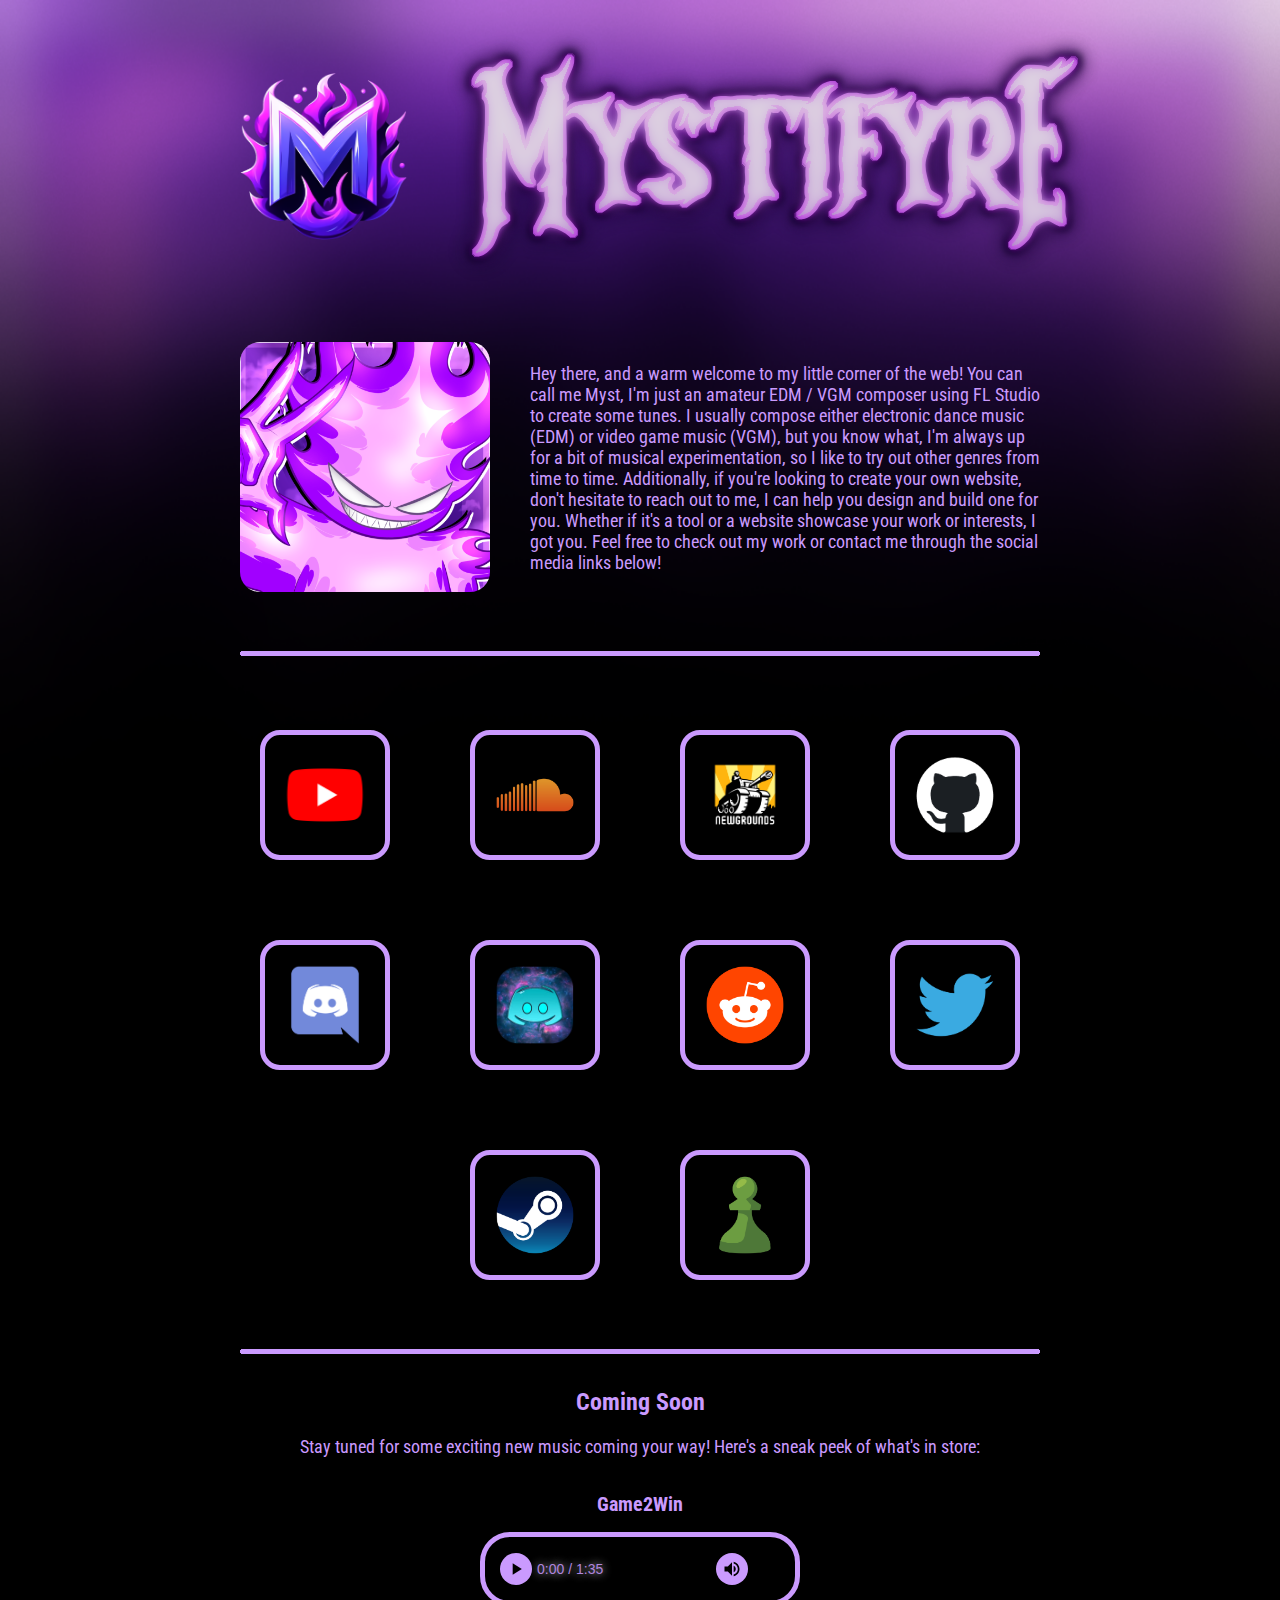
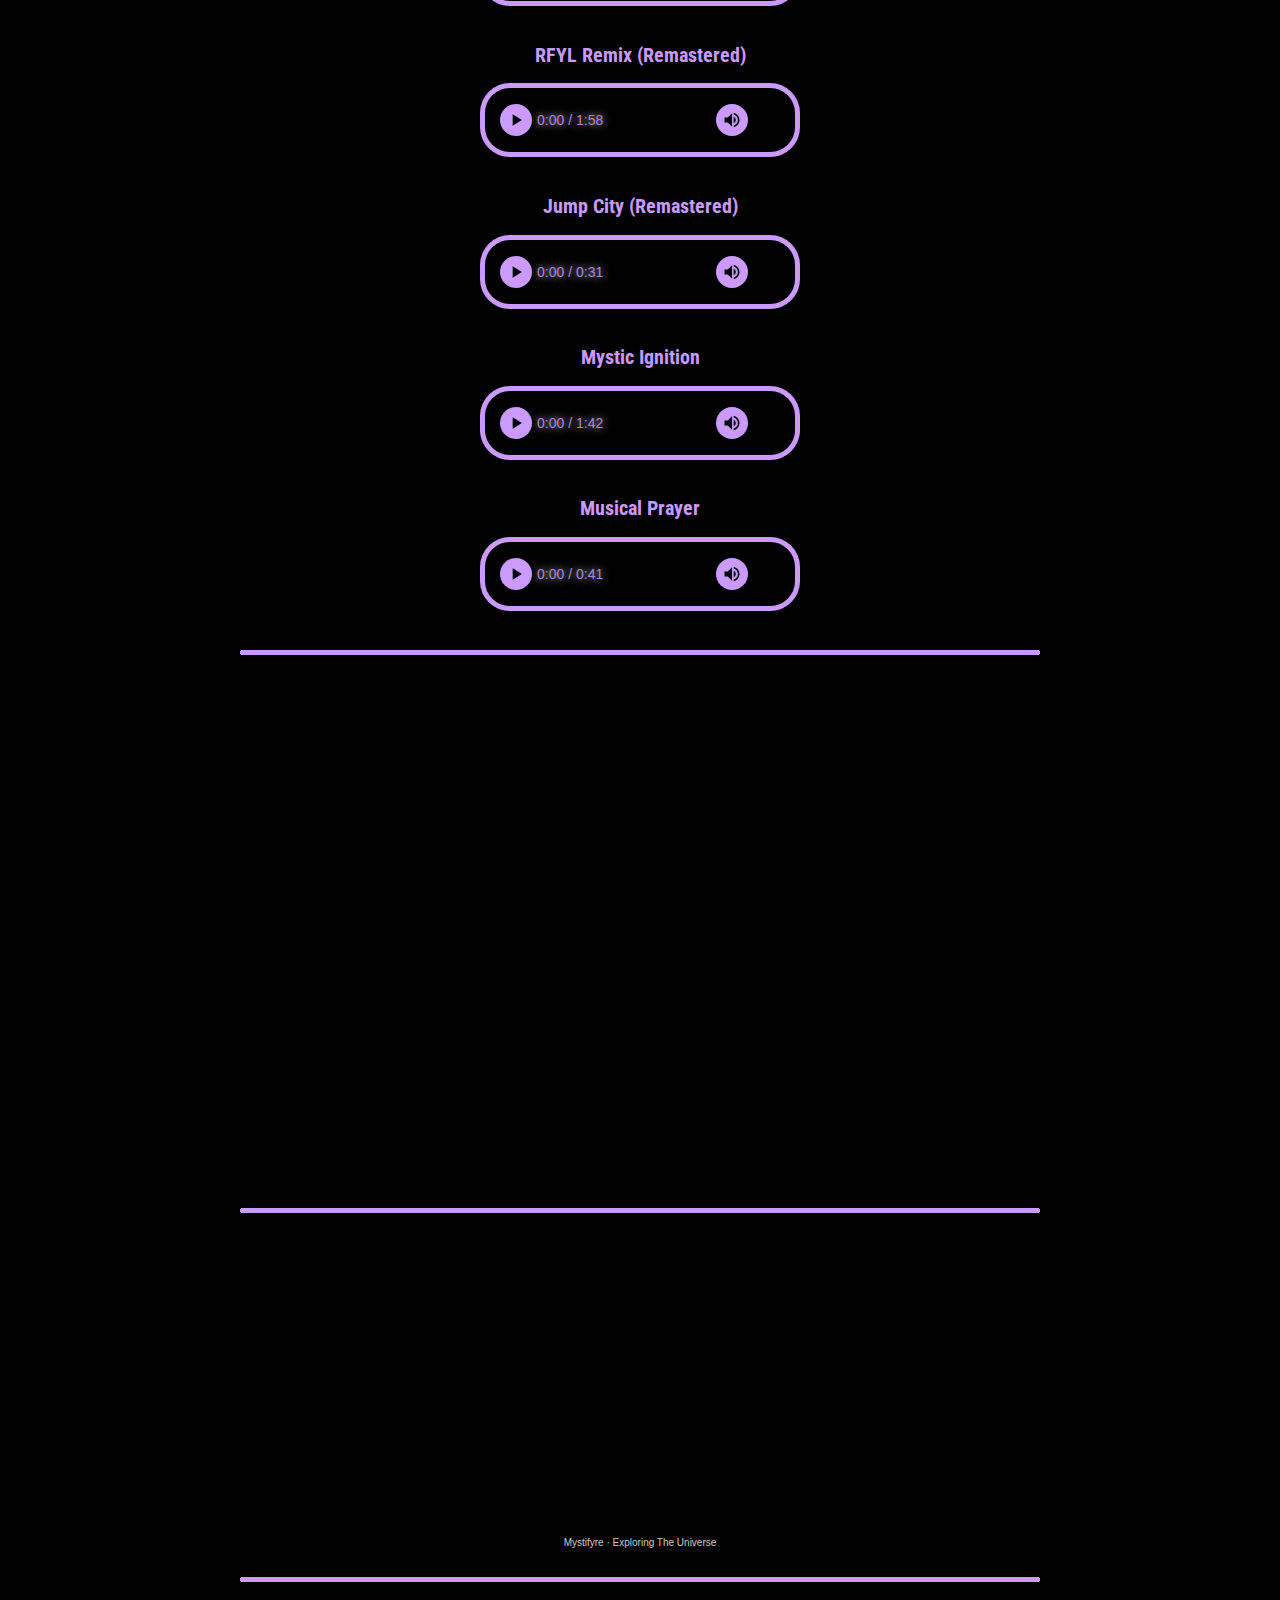
==== index.html @ 325c4f8b "Game2Win" ====
<!DOCTYPE html>
<html>

<head>
  <title>Mystifyre</title>
  <link rel="shortcut icon" type="image/x-icon" href="mystifyre/logo.ico">
  <meta property="og:title" content="Mystifyre's Website">
  <meta property="og:description" content="A personal web page for a musician named Mystifyre, featuring information about their music and links to various social media platforms.">
  <meta property="og:image" content="https://i.ibb.co/17Txqhy/7.png">
  <meta property="og:url" content="https://mystifyremusic.github.io/website/">
  <meta property="og:type" content="website">
  <style>
    @import url('https://fonts.googleapis.com/css?family=Roboto+Condensed');

    body {
      margin: 0;
      background-color: #000;
      display: flex;
      justify-content: center;
      align-items: center;
      flex-direction: column;
    }

    .background {
      position: absolute;
      top: 0;
      left: 0;
      width: 100%;
      height: 100%;
      z-index: -1;
    }

    .background img {
      position: relative;
      display: inline-block;
      overflow: hidden;
      width: 100vw;
      height: 100vh;
    }

    .container {
      width: 800px;
      display: flex;
      flex-direction: row;
      align-items: center;
      justify-content: left;
      text-align: left;
      padding: 20px;
      color: #ca9afe;
      margin-top: 10px;
      margin-bottom: 10px;
    }

    .separator {
      width: 800px;
      align-items: center;
      margin-top: 20px;
      margin-bottom: 20px;
    }

    .logo {
      width: 167px;
      height: 167px;
    }

    .pfp {
      width: 250px;
      height: 250px;
      border-radius: 20px;
    }

    .header {
      font-size: 24px;
      margin-top: 10px;
    }

    .text {
      margin-top: 20px;
      font-size: 18px;
      font-family: 'Roboto Condensed', sans-serif;
      color: #ca9afe;
    }

    .container>img {
      margin-right: 40px;
    }

    .buttons-container {
      width: 900px;
      display: flex;
      justify-content: center;
      align-items: center;
      flex-wrap: wrap;
      margin-top: 10px;
    }

    .button {
      display: block;
      margin: 40px;
      width: 120px;
      height: 120px;
      color: #ca9afe;
      border: 5px solid;
      border-radius: 20px;
      background-color: rgba(0, 0, 0, 100);
      transition: all 0.2s ease-in-out;
      box-shadow: 0px 0px 5px 0px rgba(0, 0, 0, 0.75);
    }

    .button:hover {
      transform: scale(1.1);
      box-shadow: 0px 0px 5px 0px rgba(0, 0, 0, 0.75);
      background-color: rgba(0, 0, 0, 0.75);
      filter: drop-shadow(0px 0px 5px #ca9afe);
    }

    .button img {
      display: block;
      margin: 0 auto;
      margin-top: 12px;
      max-width: 80%;
      max-height: 80%;
    }

    .coming-soon {
        background-color: transparent;
        padding: 0px;
        margin: -5px 0;
    }

    .header {
        color: #ca9afe;
        font-size: 24px;
        text-align: center;
        font-family: 'Roboto Condensed', sans-serif;
    }

    .track-name {
        color: #ca9afe;
        font-size: 20px;
        text-align: center;
        font-family: 'Roboto Condensed', sans-serif;
    }

    .coming-soon p {
        text-align: center;
    }

    audio {
        display: block;
        margin: 10px auto;
        background-color: #000; /* Set the background color of the audio element to black */
        border: 5px solid #ca9afe; /* Set the outline color to #ca9afe */
        border-radius: 30px;
        padding: 5px;
    }

    audio::-webkit-media-controls-enclosure {
      border-radius: 5px;
      background-color: #000;
    }

    audio::-webkit-media-controls-play-button, audio::-webkit-media-controls-mute-button {
        background-color: #ca9afe;
        color: #fff;
        border-radius: 50%;
        padding: 5px;
    }

    audio::-webkit-media-controls-current-time-display, audio::-webkit-media-controls-time-remaining-display, audio::-webkit-media-controls-timeline {
      color:#ca9afe;
    }

    .track {
      padding: 5px;
    }

    audio::-webkit-media-controls-timeline {
      color: #ca9afe;
    }

  </style>
</head>

<body>
  <div class="container">
    <img src="mystifyre/logo.png" alt="Logo" class="logo">
    <img src="mystifyre/text.png" alt="Text">
  </div>

  <div class="container">
    <img src="mystifyre/pfp.png" alt="Profile Picture" class="pfp">
    <p class="text">Hey there, and a warm welcome to my little corner of the web! You can call me Myst, I'm just an
      amateur EDM / VGM composer using FL Studio to create some tunes. I usually compose either electronic dance music
      (EDM) or video game music (VGM), but you know what, I'm always up for a bit of musical experimentation, so I like
      to try out other genres from time to time. Additionally, if you're looking to create your own website, don't hesitate 
      to reach out to me, I can help you design and build one for you. Whether if it's a tool or a website showcase your work 
      or interests, I got you. Feel free to check out my work or contact me through the social media links below!</p>
  </div>

  <div class="separator" alt="separator">
    <img src="mystifyre/separator.png">
  </div>

  <div class="buttons-container">
    <a href="https://www.youtube.com/@Mystifyre" class="button button-youtube" target="_blank"
      title="Visit my YouTube channel!">
      <img src="logos/youtube.png" alt="YouTube logo">
    </a>
    <a href="https://soundcloud.com/mystifyre" class="button button-soundcloud" target="_blank"
      title="My SoundCloud where I post all of my good tracks.">
      <img src="logos/soundcloud.png" alt="Soundcloud logo">
    </a>
    <a href="https://mystifyre.newgrounds.com" class="button button-newgrounds" target="_blank"
      title="Visit my Newgrounds profile!">
      <img src="logos/newgrounds.png" alt="Newgrounds logo">
    </a>
    <a href="https://github.com/MystifyreMusic" class="button button-github" target="_blank"
      title="Where I program all of my websites and games.">
      <img src="logos/github.png" alt="GitHub logo">
    </a>
    <a href="https://discordapp.com/users/429750104262705160/" class="button button-discord" target="_blank"
      title="Add me on Discord. (Best way to contact me.)">
      <img src="logos/discord.png" alt="Discord logo">
    </a>
    <a href="https://discord.gg/KrwxnbUqGj" class="button button-discordserver" target="_blank"
      title="Join my Discord Server!">
      <img src="logos/CosmicLounge.png" alt="Discord Server logo">
    </a>
    <a href="https://www.reddit.com/user/MystifyreMusic" class="button button-twitter" target="_blank"
      title="My Reddit profile.">
      <img src="logos/reddit.png" alt="Reddit logo">
    </a>
    <a href="https://twitter.com/MystifyreMusic" class="button button-twitter" target="_blank"
      title="My Twitter where I rarely post things.">
      <img src="logos/twitter.png" alt="Twitter logo">
    </a>
    <a href="https://steamcommunity.com/id/MystifyreMusic/" class="button button-steam" target="_blank"
      title="Add me on Steam if I know you.">
      <img src="logos/steam.png" alt="Steam logo">
    </a>
    <a href="https://www.chess.com/member/mystifyre" class="button button-chess" target="_blank"
      title="My Chess.com account so you can see how shitty I am lol.">
      <img src="logos/chess.png" alt="Chess.com logo">
    </a>
  </div>

  <div class="separator" alt="separator">
    <img src="mystifyre/separator.png">
  </div>

  <div>
    <h2 class="header">Coming Soon</h2>
    <p class="text">Stay tuned for some exciting new music coming your way! Here's a sneak peek of what's in store:</p>
  </div>

  <div class="coming-soon">
    <div class="track">
      <h2 class="track-name">Game2Win</h2>
      <audio controls>
          <source src="audio/Game2Win.ogg" type="audio/ogg">
          Your browser does not support the audio element.
      </audio>
  </div>
    <div class="track">
        <h2 class="track-name">RFYL Remix (Remastered)</h2>
        <audio controls>
            <source src="audio/RFYL Remix Remastered.ogg" type="audio/ogg">
            Your browser does not support the audio element.
        </audio>
    </div>
    <div class="track">
        <h2 class="track-name">Jump City (Remastered)</h2>
        <audio controls>
            <source src="audio/Jump City Remastered.ogg" type="audio/ogg">
            Your browser does not support the audio element.
        </audio>
    </div>
    <div class="track">
        <h2 class="track-name">Mystic Ignition</h2>
        <audio controls>
            <source src="audio/Mystic Ignition.ogg" type="audio/ogg">
            Your browser does not support the audio element.
        </audio>
    </div>
    <div class="track">
        <h2 class="track-name">Musical Prayer</h2>
        <audio controls>
            <source src="audio/Musical Prayer.ogg" type="audio/ogg">
            Your browser does not support the audio element.
        </audio>
    </div>
  </div>

  <div class="separator" alt="separator">
    <img src="mystifyre/separator.png">
  </div>

  <iframe width="800" height="500" src="https://www.youtube.com/embed/gFiT-gZGwRg" frameborder="0"
      allowfullscreen></iframe>

  <div class="separator" alt="separator">
    <img src="mystifyre/separator.png">
  </div>

  <iframe width="800" height="300" scrolling="no" frameborder="no" allow="autoplay"
    src="https://w.soundcloud.com/player/?url=https%3A//api.soundcloud.com/tracks/1527731584&color=%23ff5500&auto_play=false&hide_related=false&show_comments=true&show_user=true&show_reposts=false&show_teaser=true&visual=true"></iframe>
  <div
    style="font-size: 10px; color: #cccccc;line-break: anywhere;word-break: normal;overflow: hidden;white-space: nowrap;text-overflow: ellipsis; font-family: Interstate,Lucida Grande,Lucida Sans Unicode,Lucida Sans,Garuda,Verdana,Tahoma,sans-serif;font-weight: 100;">
    <a href="https://soundcloud.com/mystifyre" title="Mystifyre" target="_blank"
      style="color: #cccccc; text-decoration: none;">Mystifyre</a> · <a
      href="https://soundcloud.com/mystifyre/exploring-the-universe" title="Exploring The Universe" target="_blank"
      style="color: #cccccc; text-decoration: none;">Exploring The Universe</a>
  </div>

  <div class="separator" alt="separator">
    <img src="mystifyre/separator.png">
  </div>

  <div class="background">
    <img src="mystifyre/background.png" alt="Background">
  </div>
</body>

</html>
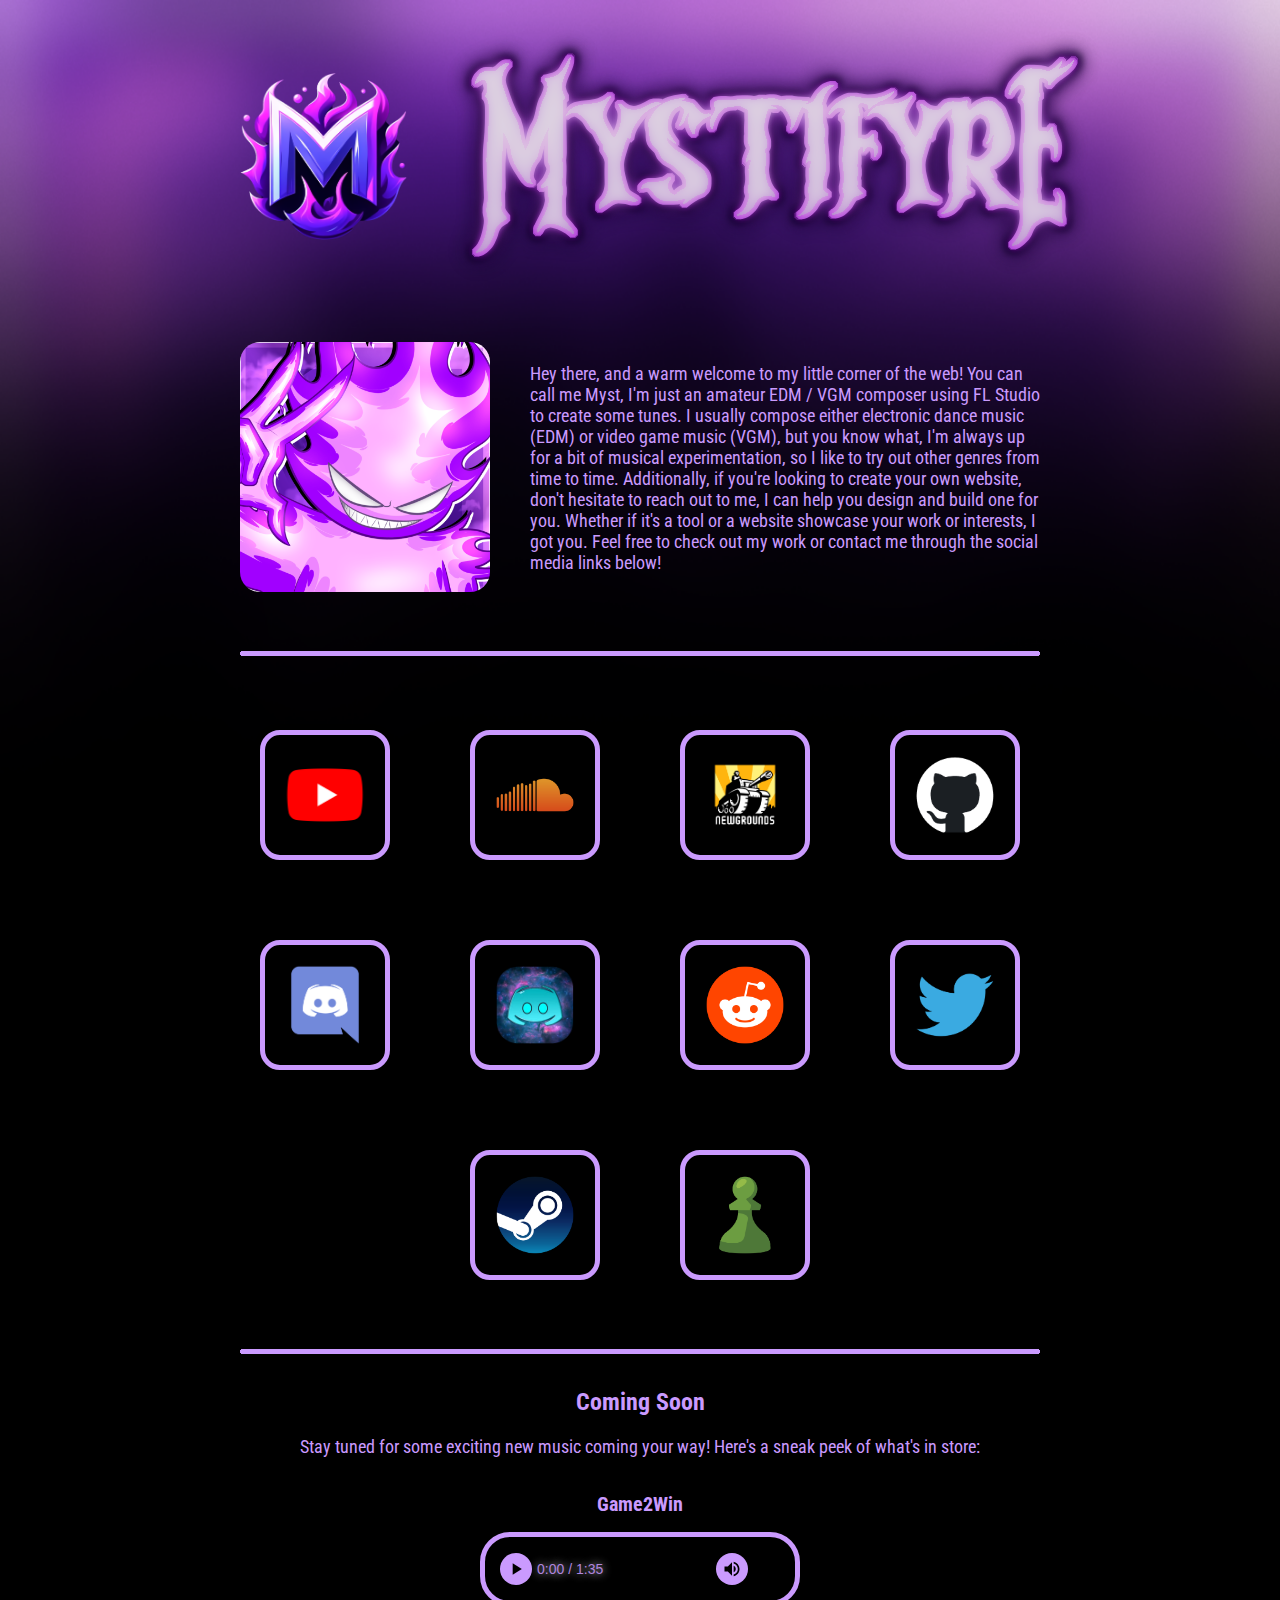
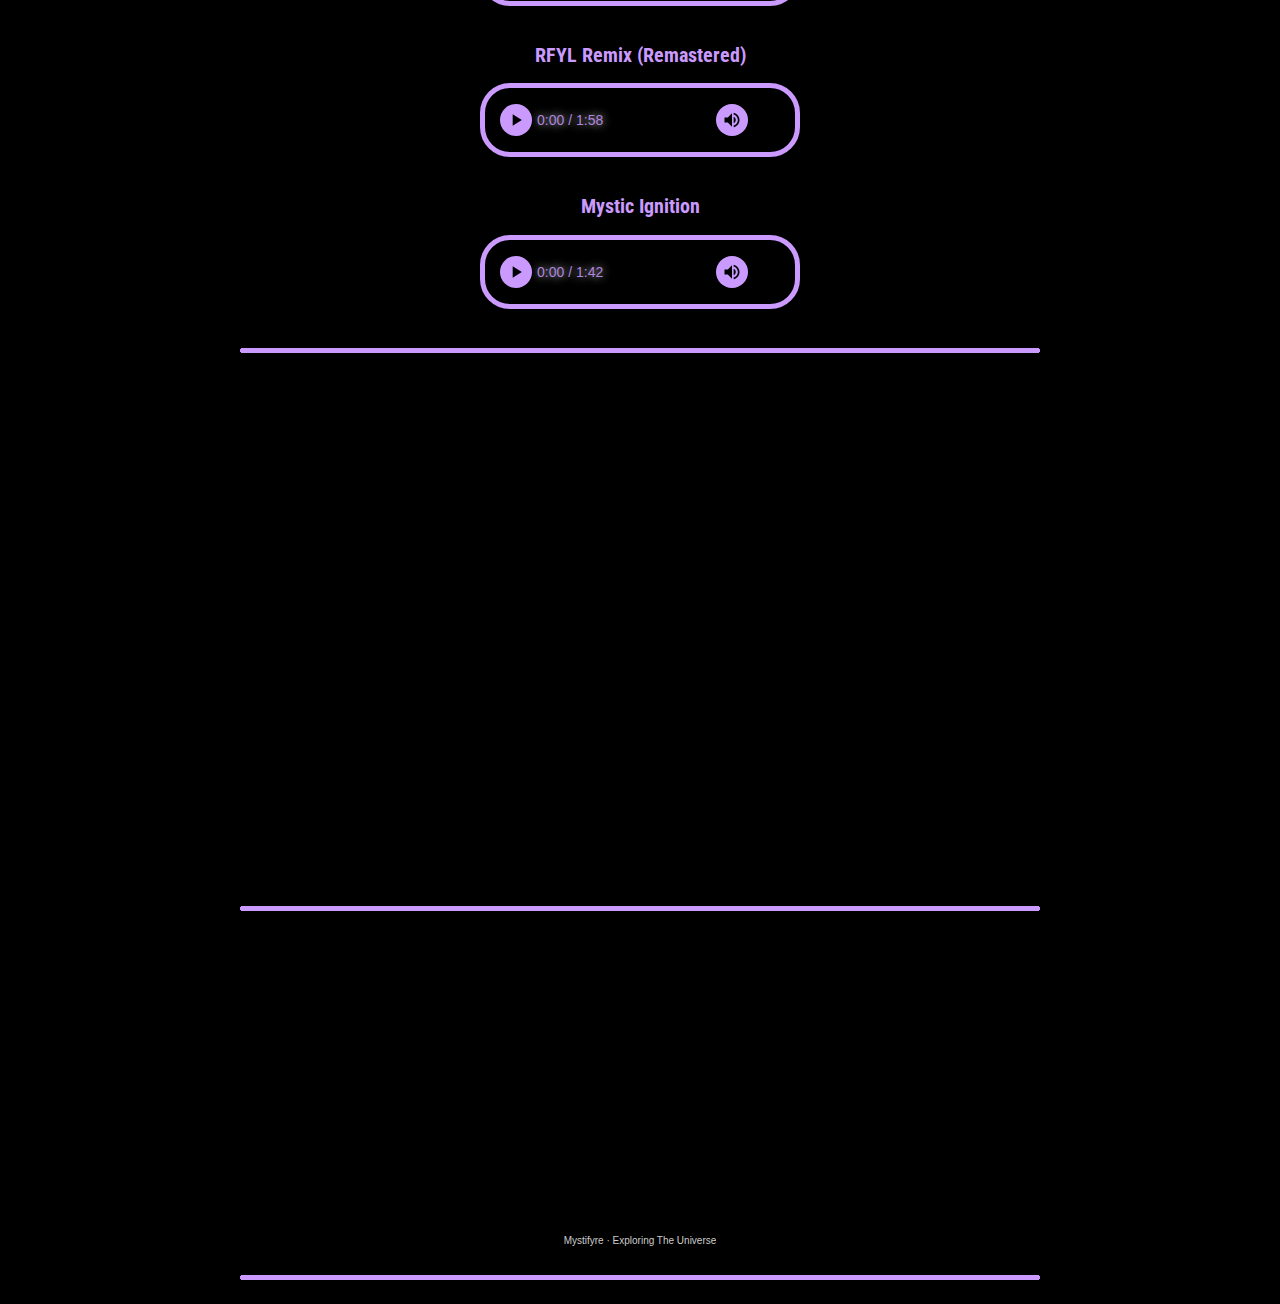
==== commit 3f4f6467: "Update index.html" ====
--- a/index.html
+++ b/index.html
@@ -1,325 +1,358 @@
 <!DOCTYPE html>
 <html>
-
-<head>
-  <title>Mystifyre</title>
-  <link rel="shortcut icon" type="image/x-icon" href="mystifyre/logo.ico">
-  <meta property="og:title" content="Mystifyre's Website">
-  <meta property="og:description" content="A personal web page for a musician named Mystifyre, featuring information about their music and links to various social media platforms.">
-  <meta property="og:image" content="https://i.ibb.co/17Txqhy/7.png">
-  <meta property="og:url" content="https://mystifyremusic.github.io/website/">
-  <meta property="og:type" content="website">
-  <style>
-    @import url('https://fonts.googleapis.com/css?family=Roboto+Condensed');
-
-    body {
-      margin: 0;
-      background-color: #000;
-      display: flex;
-      justify-content: center;
-      align-items: center;
-      flex-direction: column;
-    }
-
-    .background {
-      position: absolute;
-      top: 0;
-      left: 0;
-      width: 100%;
-      height: 100%;
-      z-index: -1;
-    }
-
-    .background img {
-      position: relative;
-      display: inline-block;
-      overflow: hidden;
-      width: 100vw;
-      height: 100vh;
-    }
-
-    .container {
-      width: 800px;
-      display: flex;
-      flex-direction: row;
-      align-items: center;
-      justify-content: left;
-      text-align: left;
-      padding: 20px;
-      color: #ca9afe;
-      margin-top: 10px;
-      margin-bottom: 10px;
-    }
-
-    .separator {
-      width: 800px;
-      align-items: center;
-      margin-top: 20px;
-      margin-bottom: 20px;
-    }
-
-    .logo {
-      width: 167px;
-      height: 167px;
-    }
-
-    .pfp {
-      width: 250px;
-      height: 250px;
-      border-radius: 20px;
-    }
-
-    .header {
-      font-size: 24px;
-      margin-top: 10px;
-    }
-
-    .text {
-      margin-top: 20px;
-      font-size: 18px;
-      font-family: 'Roboto Condensed', sans-serif;
-      color: #ca9afe;
-    }
-
-    .container>img {
-      margin-right: 40px;
-    }
-
-    .buttons-container {
-      width: 900px;
-      display: flex;
-      justify-content: center;
-      align-items: center;
-      flex-wrap: wrap;
-      margin-top: 10px;
-    }
-
-    .button {
-      display: block;
-      margin: 40px;
-      width: 120px;
-      height: 120px;
-      color: #ca9afe;
-      border: 5px solid;
-      border-radius: 20px;
-      background-color: rgba(0, 0, 0, 100);
-      transition: all 0.2s ease-in-out;
-      box-shadow: 0px 0px 5px 0px rgba(0, 0, 0, 0.75);
-    }
-
-    .button:hover {
-      transform: scale(1.1);
-      box-shadow: 0px 0px 5px 0px rgba(0, 0, 0, 0.75);
-      background-color: rgba(0, 0, 0, 0.75);
-      filter: drop-shadow(0px 0px 5px #ca9afe);
-    }
-
-    .button img {
-      display: block;
-      margin: 0 auto;
-      margin-top: 12px;
-      max-width: 80%;
-      max-height: 80%;
-    }
-
-    .coming-soon {
+  <head>
+    <title>Mystifyre</title>
+    <link href="mystifyre/logo.ico" rel="shortcut icon" type="image/x-icon"/>
+    <meta content="Mystifyre's Website" property="og:title"/>
+    <meta content="A personal web page for a musician named Mystifyre, featuring information about their music and links to various social media platforms." property="og:description"/>
+    <meta content="https://i.ibb.co/17Txqhy/7.png" property="og:image"/>
+    <meta content="https://mystifyremusic.github.io/website/" property="og:url"/>
+    <meta content="website" property="og:type"/>
+    <style>
+      @import url("https://fonts.googleapis.com/css?family=Roboto+Condensed");
+
+      body {
+        margin: 0;
+        background-color: #000;
+        display: flex;
+        justify-content: center;
+        align-items: center;
+        flex-direction: column;
+      }
+
+      .background {
+        position: absolute;
+        top: 0;
+        left: 0;
+        width: 100%;
+        height: 100%;
+        z-index: -1;
+      }
+
+      .background img {
+        position: relative;
+        display: inline-block;
+        overflow: hidden;
+        width: 100vw;
+        height: 100vh;
+      }
+
+      .container {
+        width: 800px;
+        display: flex;
+        flex-direction: row;
+        align-items: center;
+        justify-content: left;
+        text-align: left;
+        padding: 20px;
+        color: #ca9afe;
+        margin-top: 10px;
+        margin-bottom: 10px;
+      }
+
+      .separator {
+        width: 800px;
+        align-items: center;
+        margin-top: 20px;
+        margin-bottom: 20px;
+      }
+
+      .logo {
+        width: 167px;
+        height: 167px;
+      }
+
+      .pfp {
+        width: 250px;
+        height: 250px;
+        border-radius: 20px;
+      }
+
+      .header {
+        font-size: 24px;
+        margin-top: 10px;
+      }
+
+      .text {
+        margin-top: 20px;
+        font-size: 18px;
+        font-family: "Roboto Condensed", sans-serif;
+        color: #ca9afe;
+      }
+
+      .container > img {
+        margin-right: 40px;
+      }
+
+      .buttons-container {
+        width: 900px;
+        display: flex;
+        justify-content: center;
+        align-items: center;
+        flex-wrap: wrap;
+        margin-top: 10px;
+      }
+
+      .button {
+        display: block;
+        margin: 40px;
+        width: 120px;
+        height: 120px;
+        color: #ca9afe;
+        border: 5px solid;
+        border-radius: 20px;
+        background-color: rgba(0, 0, 0, 100);
+        transition: all 0.2s ease-in-out;
+        box-shadow: 0px 0px 5px 0px rgba(0, 0, 0, 0.75);
+      }
+
+      .button:hover {
+        transform: scale(1.1);
+        box-shadow: 0px 0px 5px 0px rgba(0, 0, 0, 0.75);
+        background-color: rgba(0, 0, 0, 0.75);
+        filter: drop-shadow(0px 0px 5px #ca9afe);
+      }
+
+      .button img {
+        display: block;
+        margin: 0 auto;
+        margin-top: 12px;
+        max-width: 80%;
+        max-height: 80%;
+      }
+
+      .coming-soon {
         background-color: transparent;
         padding: 0px;
         margin: -5px 0;
-    }
-
-    .header {
+      }
+
+      .header {
         color: #ca9afe;
         font-size: 24px;
         text-align: center;
-        font-family: 'Roboto Condensed', sans-serif;
-    }
-
-    .track-name {
+        font-family: "Roboto Condensed", sans-serif;
+      }
+
+      .track-name {
         color: #ca9afe;
         font-size: 20px;
         text-align: center;
-        font-family: 'Roboto Condensed', sans-serif;
-    }
-
-    .coming-soon p {
+        font-family: "Roboto Condensed", sans-serif;
+      }
+
+      .coming-soon p {
         text-align: center;
-    }
-
-    audio {
+      }
+
+      audio {
         display: block;
         margin: 10px auto;
-        background-color: #000; /* Set the background color of the audio element to black */
-        border: 5px solid #ca9afe; /* Set the outline color to #ca9afe */
+        background-color: #000;
+        border: 5px solid #ca9afe;
         border-radius: 30px;
         padding: 5px;
-    }
-
-    audio::-webkit-media-controls-enclosure {
-      border-radius: 5px;
-      background-color: #000;
-    }
-
-    audio::-webkit-media-controls-play-button, audio::-webkit-media-controls-mute-button {
+      }
+
+      audio::-webkit-media-controls-enclosure {
+        border-radius: 5px;
+        background-color: #000;
+      }
+
+      audio::-webkit-media-controls-play-button,
+      audio::-webkit-media-controls-mute-button {
         background-color: #ca9afe;
         color: #fff;
         border-radius: 50%;
         padding: 5px;
-    }
-
-    audio::-webkit-media-controls-current-time-display, audio::-webkit-media-controls-time-remaining-display, audio::-webkit-media-controls-timeline {
-      color:#ca9afe;
-    }
-
-    .track {
-      padding: 5px;
-    }
-
-    audio::-webkit-media-controls-timeline {
-      color: #ca9afe;
-    }
-
-  </style>
-</head>
-
-<body>
-  <div class="container">
-    <img src="mystifyre/logo.png" alt="Logo" class="logo">
-    <img src="mystifyre/text.png" alt="Text">
-  </div>
-
-  <div class="container">
-    <img src="mystifyre/pfp.png" alt="Profile Picture" class="pfp">
-    <p class="text">Hey there, and a warm welcome to my little corner of the web! You can call me Myst, I'm just an
-      amateur EDM / VGM composer using FL Studio to create some tunes. I usually compose either electronic dance music
-      (EDM) or video game music (VGM), but you know what, I'm always up for a bit of musical experimentation, so I like
-      to try out other genres from time to time. Additionally, if you're looking to create your own website, don't hesitate 
-      to reach out to me, I can help you design and build one for you. Whether if it's a tool or a website showcase your work 
-      or interests, I got you. Feel free to check out my work or contact me through the social media links below!</p>
-  </div>
-
-  <div class="separator" alt="separator">
-    <img src="mystifyre/separator.png">
-  </div>
-
-  <div class="buttons-container">
-    <a href="https://www.youtube.com/@Mystifyre" class="button button-youtube" target="_blank"
-      title="Visit my YouTube channel!">
-      <img src="logos/youtube.png" alt="YouTube logo">
-    </a>
-    <a href="https://soundcloud.com/mystifyre" class="button button-soundcloud" target="_blank"
-      title="My SoundCloud where I post all of my good tracks.">
-      <img src="logos/soundcloud.png" alt="Soundcloud logo">
-    </a>
-    <a href="https://mystifyre.newgrounds.com" class="button button-newgrounds" target="_blank"
-      title="Visit my Newgrounds profile!">
-      <img src="logos/newgrounds.png" alt="Newgrounds logo">
-    </a>
-    <a href="https://github.com/MystifyreMusic" class="button button-github" target="_blank"
-      title="Where I program all of my websites and games.">
-      <img src="logos/github.png" alt="GitHub logo">
-    </a>
-    <a href="https://discordapp.com/users/429750104262705160/" class="button button-discord" target="_blank"
-      title="Add me on Discord. (Best way to contact me.)">
-      <img src="logos/discord.png" alt="Discord logo">
-    </a>
-    <a href="https://discord.gg/KrwxnbUqGj" class="button button-discordserver" target="_blank"
-      title="Join my Discord Server!">
-      <img src="logos/CosmicLounge.png" alt="Discord Server logo">
-    </a>
-    <a href="https://www.reddit.com/user/MystifyreMusic" class="button button-twitter" target="_blank"
-      title="My Reddit profile.">
-      <img src="logos/reddit.png" alt="Reddit logo">
-    </a>
-    <a href="https://twitter.com/MystifyreMusic" class="button button-twitter" target="_blank"
-      title="My Twitter where I rarely post things.">
-      <img src="logos/twitter.png" alt="Twitter logo">
-    </a>
-    <a href="https://steamcommunity.com/id/MystifyreMusic/" class="button button-steam" target="_blank"
-      title="Add me on Steam if I know you.">
-      <img src="logos/steam.png" alt="Steam logo">
-    </a>
-    <a href="https://www.chess.com/member/mystifyre" class="button button-chess" target="_blank"
-      title="My Chess.com account so you can see how shitty I am lol.">
-      <img src="logos/chess.png" alt="Chess.com logo">
-    </a>
-  </div>
-
-  <div class="separator" alt="separator">
-    <img src="mystifyre/separator.png">
-  </div>
-
-  <div>
-    <h2 class="header">Coming Soon</h2>
-    <p class="text">Stay tuned for some exciting new music coming your way! Here's a sneak peek of what's in store:</p>
-  </div>
-
-  <div class="coming-soon">
-    <div class="track">
-      <h2 class="track-name">Game2Win</h2>
-      <audio controls>
-          <source src="audio/Game2Win.ogg" type="audio/ogg">
+      }
+
+      audio::-webkit-media-controls-current-time-display,
+      audio::-webkit-media-controls-time-remaining-display,
+      audio::-webkit-media-controls-timeline {
+        color: #ca9afe;
+      }
+
+      .track {
+        padding: 5px;
+      }
+
+      audio::-webkit-media-controls-timeline {
+        color: #ca9afe;
+      }
+    </style>
+  </head>
+
+  <body>
+    <div class="container">
+      <img alt="Logo" class="logo" src="mystifyre/logo.png"/>
+      <img alt="Text" src="mystifyre/text.png"/>
+    </div>
+    <div class="container">
+      <img alt="Profile Picture" class="pfp" src="mystifyre/pfp.png"/>
+      <p class="text">
+        Hey there, and a warm welcome to my little corner of the web! You can
+        call me Myst, I'm just an amateur EDM / VGM composer using FL Studio to
+        create some tunes. I usually compose either electronic dance music (EDM)
+        or video game music (VGM), but you know what, I'm always up for a bit of
+        musical experimentation, so I like to try out other genres from time to
+        time. Additionally, if you're looking to create your own website, don't
+        hesitate to reach out to me, I can help you design and build one for
+        you. Whether if it's a tool or a website showcase your work or
+        interests, I got you. Feel free to check out my work or contact me
+        through the social media links below!
+      </p>
+    </div>
+
+    <div alt="separator" class="separator"><img src="mystifyre/separator.png"/></div>
+
+    <div class="buttons-container">
+      <a
+        class="button button-youtube"
+        href="https://www.youtube.com/@Mystifyre"
+        target="_blank"
+        title="Visit my YouTube channel!"
+        ><img alt="YouTube logo" src="logos/youtube.png"/></a>
+      <a
+        class="button button-soundcloud"
+        href="https://soundcloud.com/mystifyre"
+        target="_blank"
+        title="My SoundCloud where I post all of my good tracks."
+        ><img alt="Soundcloud logo" src="logos/soundcloud.png"/></a>
+      <a
+        class="button button-newgrounds"
+        href="https://mystifyre.newgrounds.com"
+        target="_blank"
+        title="Visit my Newgrounds profile!"
+        ><img alt="Newgrounds logo" src="logos/newgrounds.png"/></a>
+      <a
+        class="button button-github"
+        href="https://github.com/MystifyreMusic"
+        target="_blank"
+        title="Where I program all of my websites and games."
+        ><img alt="GitHub logo" src="logos/github.png"/></a>
+      <a
+        class="button button-discord"
+        href="https://discordapp.com/users/429750104262705160/"
+        target="_blank"
+        title="Add me on Discord. (Best way to contact me.)"
+        ><img alt="Discord logo" src="logos/discord.png"/></a>
+      <a
+        class="button button-discordserver"
+        href="https://discord.gg/KrwxnbUqGj"
+        target="_blank"
+        title="Join my Discord Server!"
+        ><img alt="Discord Server logo" src="logos/CosmicLounge.png"/></a>
+      <a
+        class="button button-twitter"
+        href="https://www.reddit.com/user/MystifyreMusic"
+        target="_blank"
+        title="My Reddit profile."
+        ><img alt="Reddit logo" src="logos/reddit.png"/></a>
+      <a
+        class="button button-twitter"
+        href="https://twitter.com/MystifyreMusic"
+        target="_blank"
+        title="My Twitter where I rarely post things."
+        ><img alt="Twitter logo" src="logos/twitter.png"/></a>
+      <a
+        class="button button-steam"
+        href="https://steamcommunity.com/id/MystifyreMusic/"
+        target="_blank"
+        title="Add me on Steam if I know you."
+        ><img alt="Steam logo" src="logos/steam.png"/></a>
+      <a
+        class="button button-chess"
+        href="https://www.chess.com/member/mystifyre"
+        target="_blank"
+        title="My Chess.com account so you can see how shitty I am lol."
+        ><img alt="Chess.com logo" src="logos/chess.png"/></a>
+    </div>
+
+    <div alt="separator" class="separator"><img src="mystifyre/separator.png"/></div>
+
+    <div>
+      <h2 class="header">Coming Soon</h2>
+      <p class="text">
+        Stay tuned for some exciting new music coming your way! Here's a sneak
+        peek of what's in store:
+      </p>
+    </div>
+    <div class="coming-soon">
+      <div class="track">
+        <h2 class="track-name">Game2Win</h2>
+        <audio controls="">
+          <source src="audio/Game2Win.ogg" type="audio/ogg"/>
           Your browser does not support the audio element.
-      </audio>
-  </div>
-    <div class="track">
+        </audio>
+      </div>
+      <div class="track">
         <h2 class="track-name">RFYL Remix (Remastered)</h2>
-        <audio controls>
-            <source src="audio/RFYL Remix Remastered.ogg" type="audio/ogg">
-            Your browser does not support the audio element.
+        <audio controls="">
+          <source src="audio/RFYL Remix Remastered.ogg" type="audio/ogg"/>
+          Your browser does not support the audio element.
         </audio>
-    </div>
-    <div class="track">
-        <h2 class="track-name">Jump City (Remastered)</h2>
-        <audio controls>
-            <source src="audio/Jump City Remastered.ogg" type="audio/ogg">
-            Your browser does not support the audio element.
+      </div>
+      <div class="track">
+        <h2 class="track-name">Mystic Ignition</h2>
+        <audio controls="">
+          <source src="audio/Mystic Ignition.ogg" type="audio/ogg"/>
+          Your browser does not support the audio element.
         </audio>
-    </div>
-    <div class="track">
-        <h2 class="track-name">Mystic Ignition</h2>
-        <audio controls>
-            <source src="audio/Mystic Ignition.ogg" type="audio/ogg">
-            Your browser does not support the audio element.
-        </audio>
-    </div>
-    <div class="track">
-        <h2 class="track-name">Musical Prayer</h2>
-        <audio controls>
-            <source src="audio/Musical Prayer.ogg" type="audio/ogg">
-            Your browser does not support the audio element.
-        </audio>
-    </div>
-  </div>
-
-  <div class="separator" alt="separator">
-    <img src="mystifyre/separator.png">
-  </div>
-
-  <iframe width="800" height="500" src="https://www.youtube.com/embed/gFiT-gZGwRg" frameborder="0"
-      allowfullscreen></iframe>
-
-  <div class="separator" alt="separator">
-    <img src="mystifyre/separator.png">
-  </div>
-
-  <iframe width="800" height="300" scrolling="no" frameborder="no" allow="autoplay"
-    src="https://w.soundcloud.com/player/?url=https%3A//api.soundcloud.com/tracks/1527731584&color=%23ff5500&auto_play=false&hide_related=false&show_comments=true&show_user=true&show_reposts=false&show_teaser=true&visual=true"></iframe>
-  <div
-    style="font-size: 10px; color: #cccccc;line-break: anywhere;word-break: normal;overflow: hidden;white-space: nowrap;text-overflow: ellipsis; font-family: Interstate,Lucida Grande,Lucida Sans Unicode,Lucida Sans,Garuda,Verdana,Tahoma,sans-serif;font-weight: 100;">
-    <a href="https://soundcloud.com/mystifyre" title="Mystifyre" target="_blank"
-      style="color: #cccccc; text-decoration: none;">Mystifyre</a> · <a
-      href="https://soundcloud.com/mystifyre/exploring-the-universe" title="Exploring The Universe" target="_blank"
-      style="color: #cccccc; text-decoration: none;">Exploring The Universe</a>
-  </div>
-
-  <div class="separator" alt="separator">
-    <img src="mystifyre/separator.png">
-  </div>
-
-  <div class="background">
-    <img src="mystifyre/background.png" alt="Background">
-  </div>
-</body>
-
+      </div>
+    </div>
+
+    <div alt="separator" class="separator"><img src="mystifyre/separator.png"/></div>
+
+    <iframe
+      allowfullscreen=""
+      frameborder="0"
+      height="500"
+      src="https://www.youtube.com/embed/gFiT-gZGwRg"
+      width="800">
+    </iframe>
+
+    <div alt="separator" class="separator"><img src="mystifyre/separator.png"/></div>
+
+    <iframe
+      allow="autoplay"
+      frameborder="no"
+      height="300"
+      scrolling="no"
+      src="https://w.soundcloud.com/player/?url=https%3A//api.soundcloud.com/tracks/1527731584&amp;color=%23ff5500&amp;auto_play=false&amp;hide_related=false&amp;show_comments=true&amp;show_user=true&amp;show_reposts=false&amp;show_teaser=true&amp;visual=true"
+      width="800">
+    </iframe>
+    <div
+      style="
+        font-size: 10px;
+        color: #cccccc;
+        line-break: anywhere;
+        word-break: normal;
+        overflow: hidden;
+        white-space: nowrap;
+        text-overflow: ellipsis;
+        font-family: Interstate, Lucida Grande, Lucida Sans Unicode, Lucida Sans,
+          Garuda, Verdana, Tahoma, sans-serif;
+        font-weight: 100;">
+      <a
+        href="https://soundcloud.com/mystifyre"
+        style="color: #cccccc; text-decoration: none"
+        target="_blank"
+        title="Mystifyre"
+        >Mystifyre</a>
+      ·
+      <a
+        href="https://soundcloud.com/mystifyre/exploring-the-universe"
+        style="color: #cccccc; text-decoration: none"
+        target="_blank"
+        title="Exploring The Universe"
+        >Exploring The Universe</a>
+    </div>
+
+    <div alt="separator" class="separator"><img src="mystifyre/separator.png"/></div>
+
+    <div class="background">
+      <img alt="Background" src="mystifyre/background.png"/>
+    </div>
+  </body>
 </html>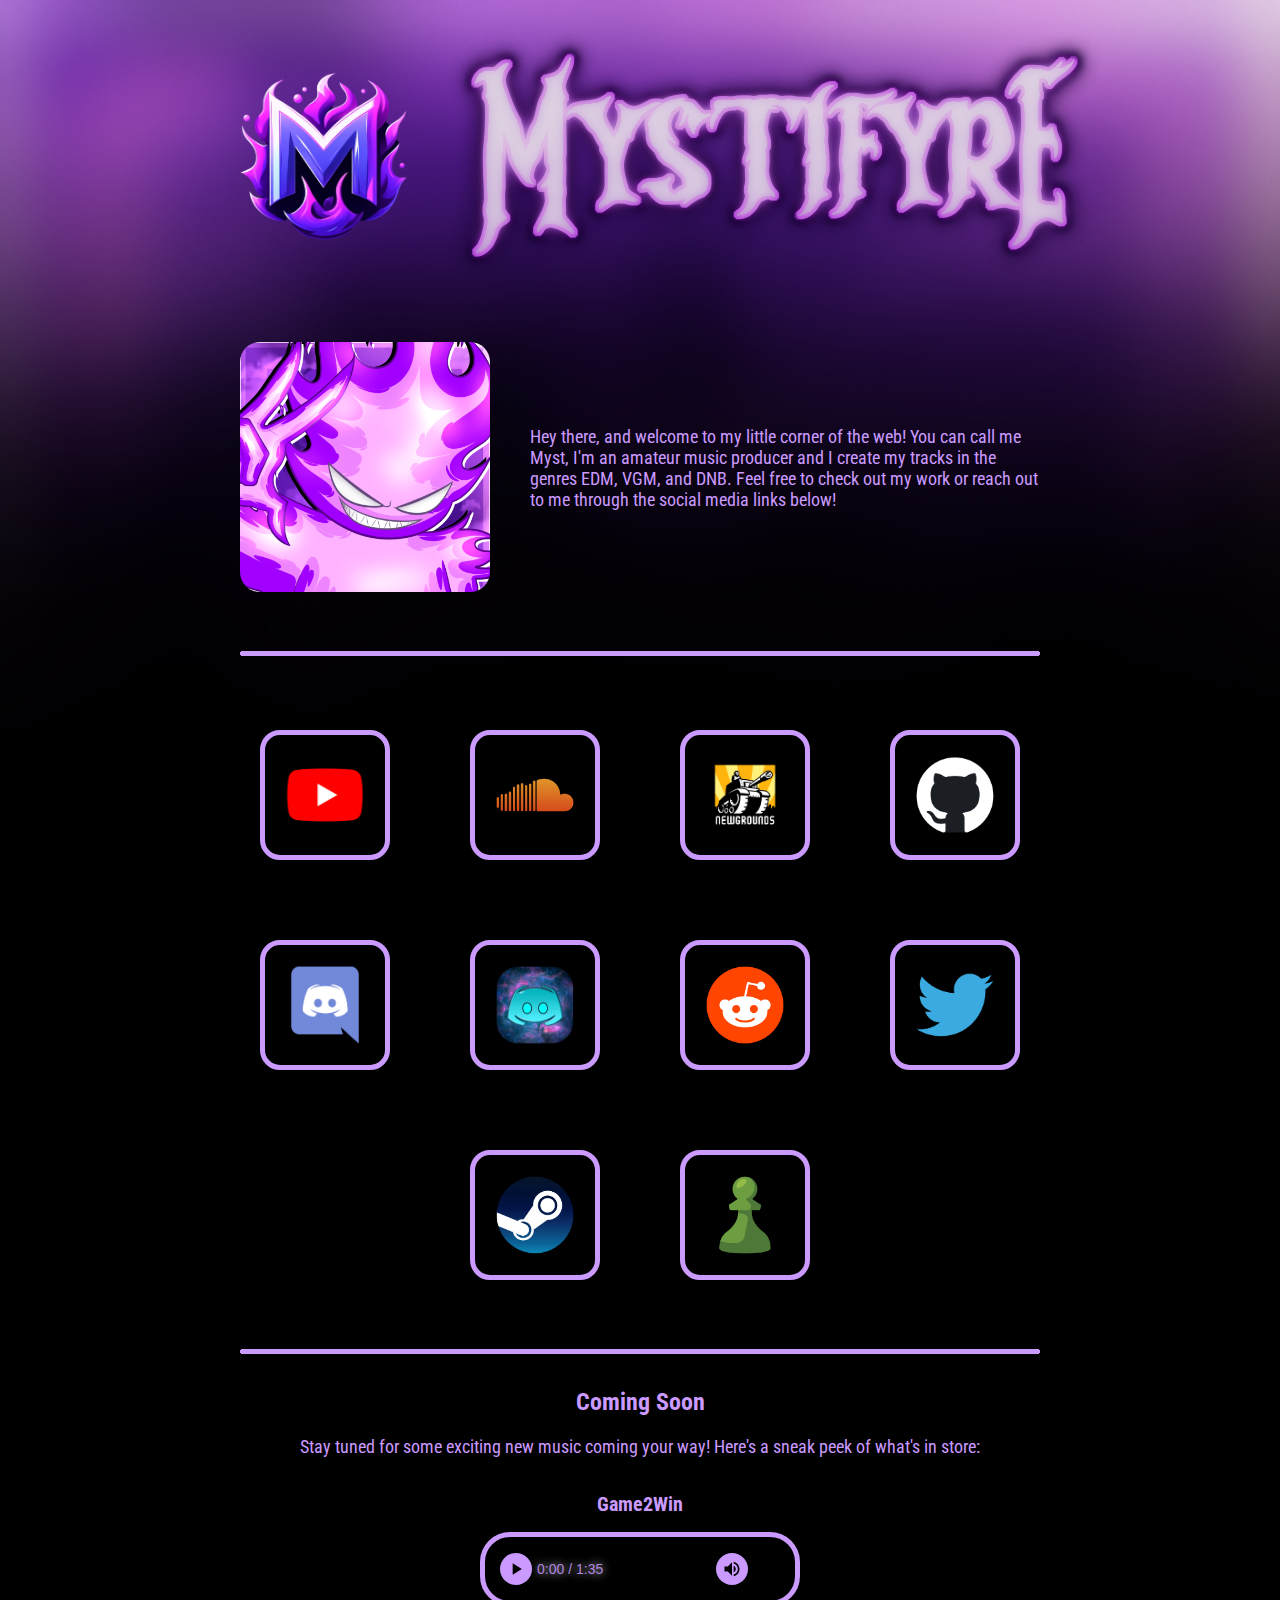
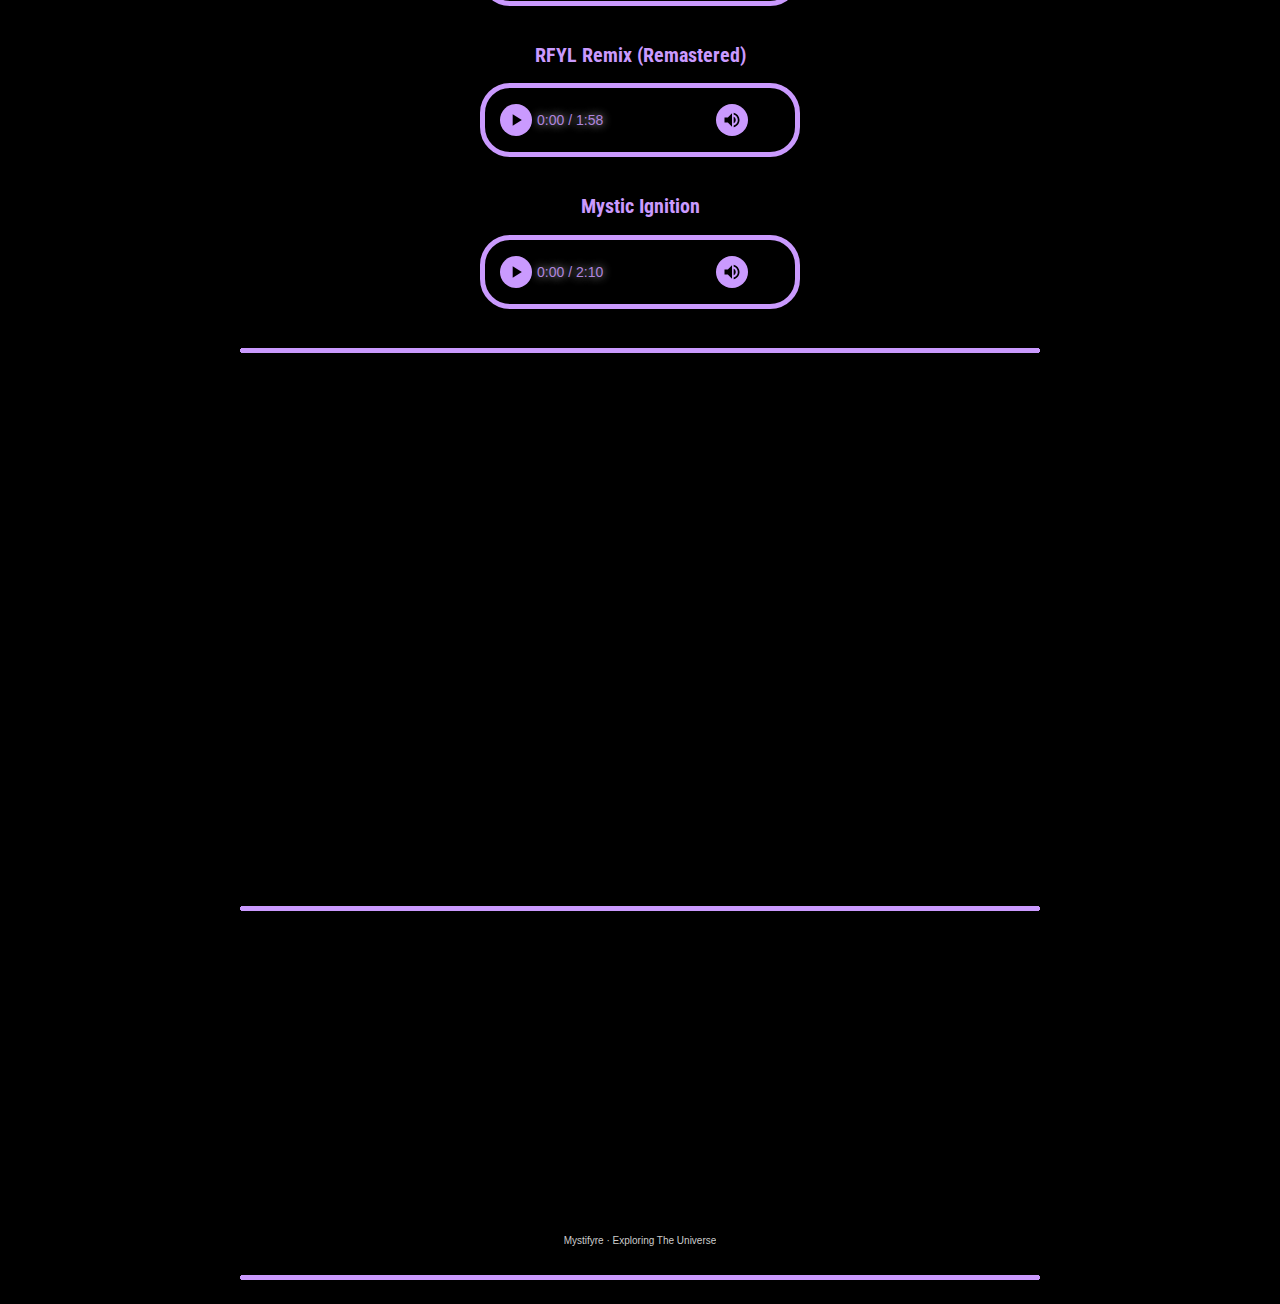
==== commit ecce4581: "Update index.html" ====
--- a/index.html
+++ b/index.html
@@ -191,16 +191,10 @@
     <div class="container">
       <img alt="Profile Picture" class="pfp" src="mystifyre/pfp.png"/>
       <p class="text">
-        Hey there, and a warm welcome to my little corner of the web! You can
-        call me Myst, I'm just an amateur EDM / VGM composer using FL Studio to
-        create some tunes. I usually compose either electronic dance music (EDM)
-        or video game music (VGM), but you know what, I'm always up for a bit of
-        musical experimentation, so I like to try out other genres from time to
-        time. Additionally, if you're looking to create your own website, don't
-        hesitate to reach out to me, I can help you design and build one for
-        you. Whether if it's a tool or a website showcase your work or
-        interests, I got you. Feel free to check out my work or contact me
-        through the social media links below!
+        Hey there, and welcome to my little corner of the web! You can
+        call me Myst, I'm an amateur music producer and I create my tracks in 
+        the genres EDM, VGM, and DNB. Feel free to check out my work or reach 
+        out to me through the social media links below!
       </p>
     </div>
 
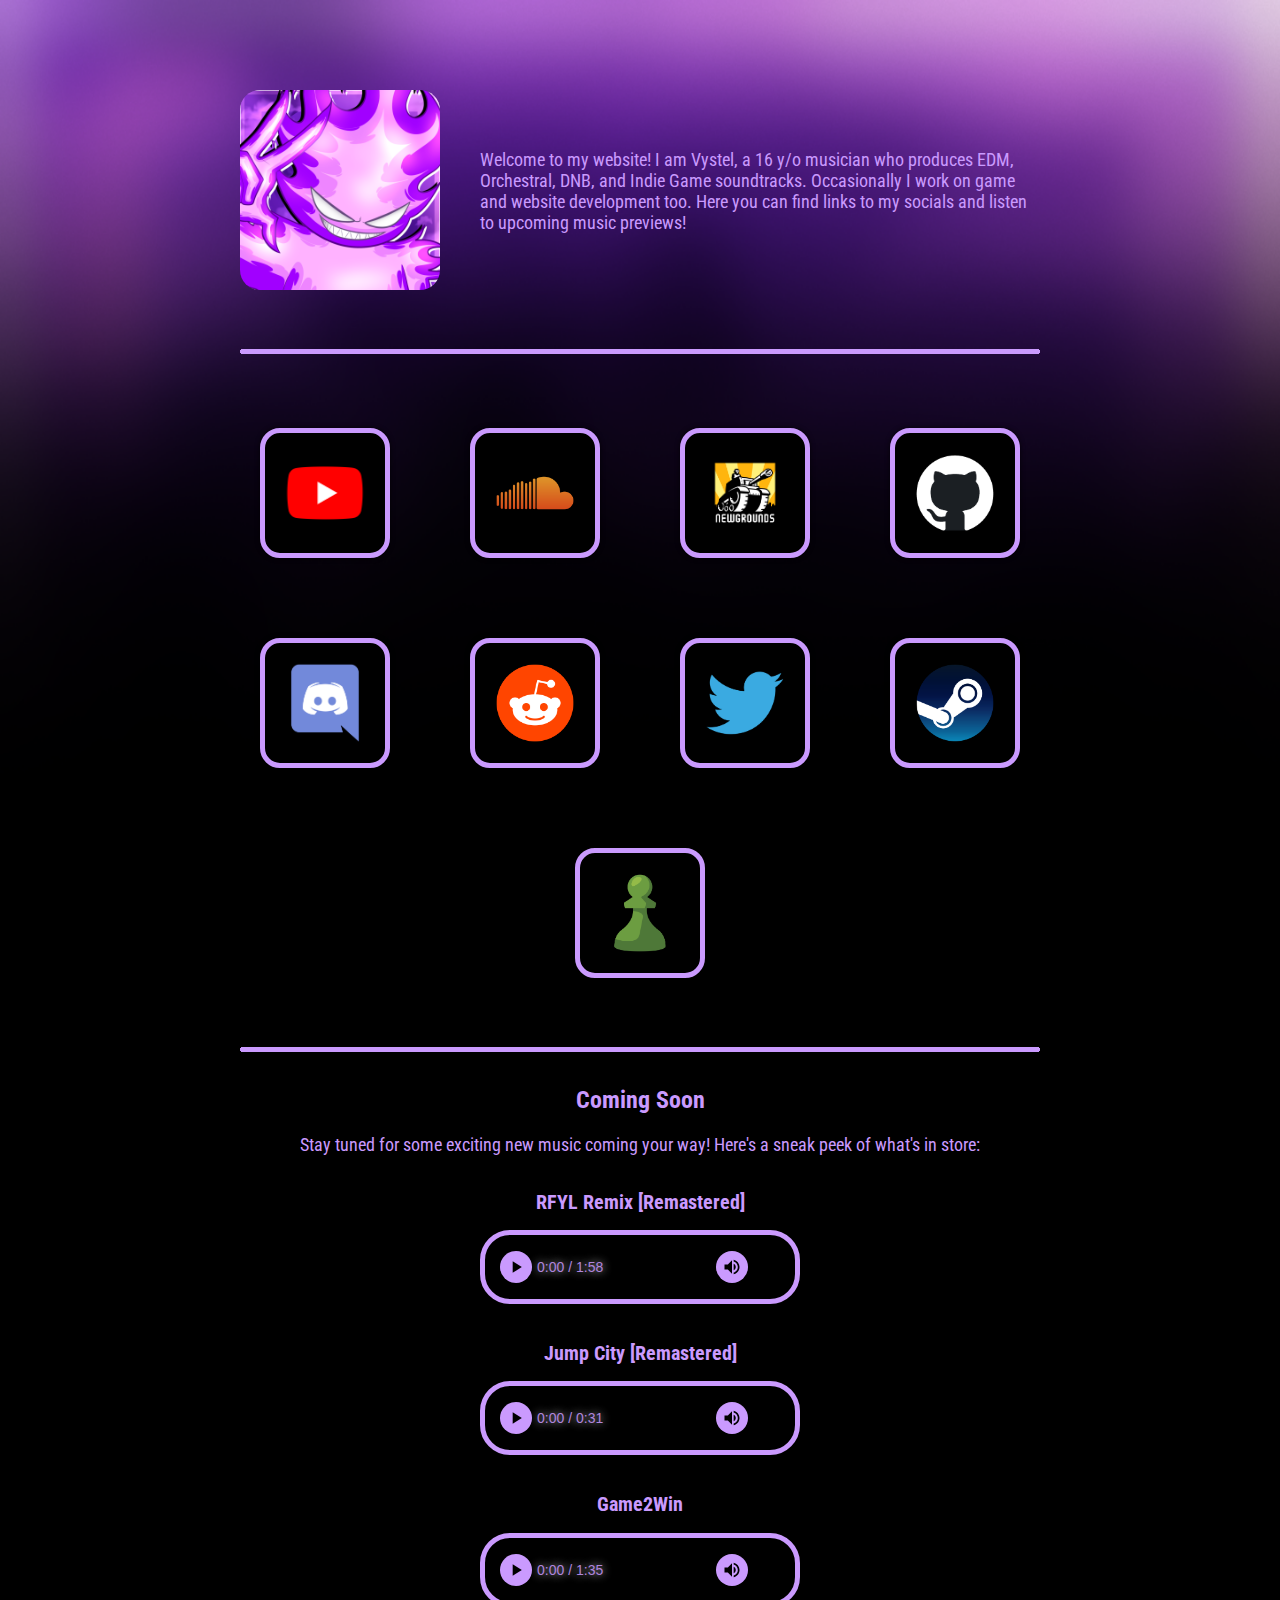
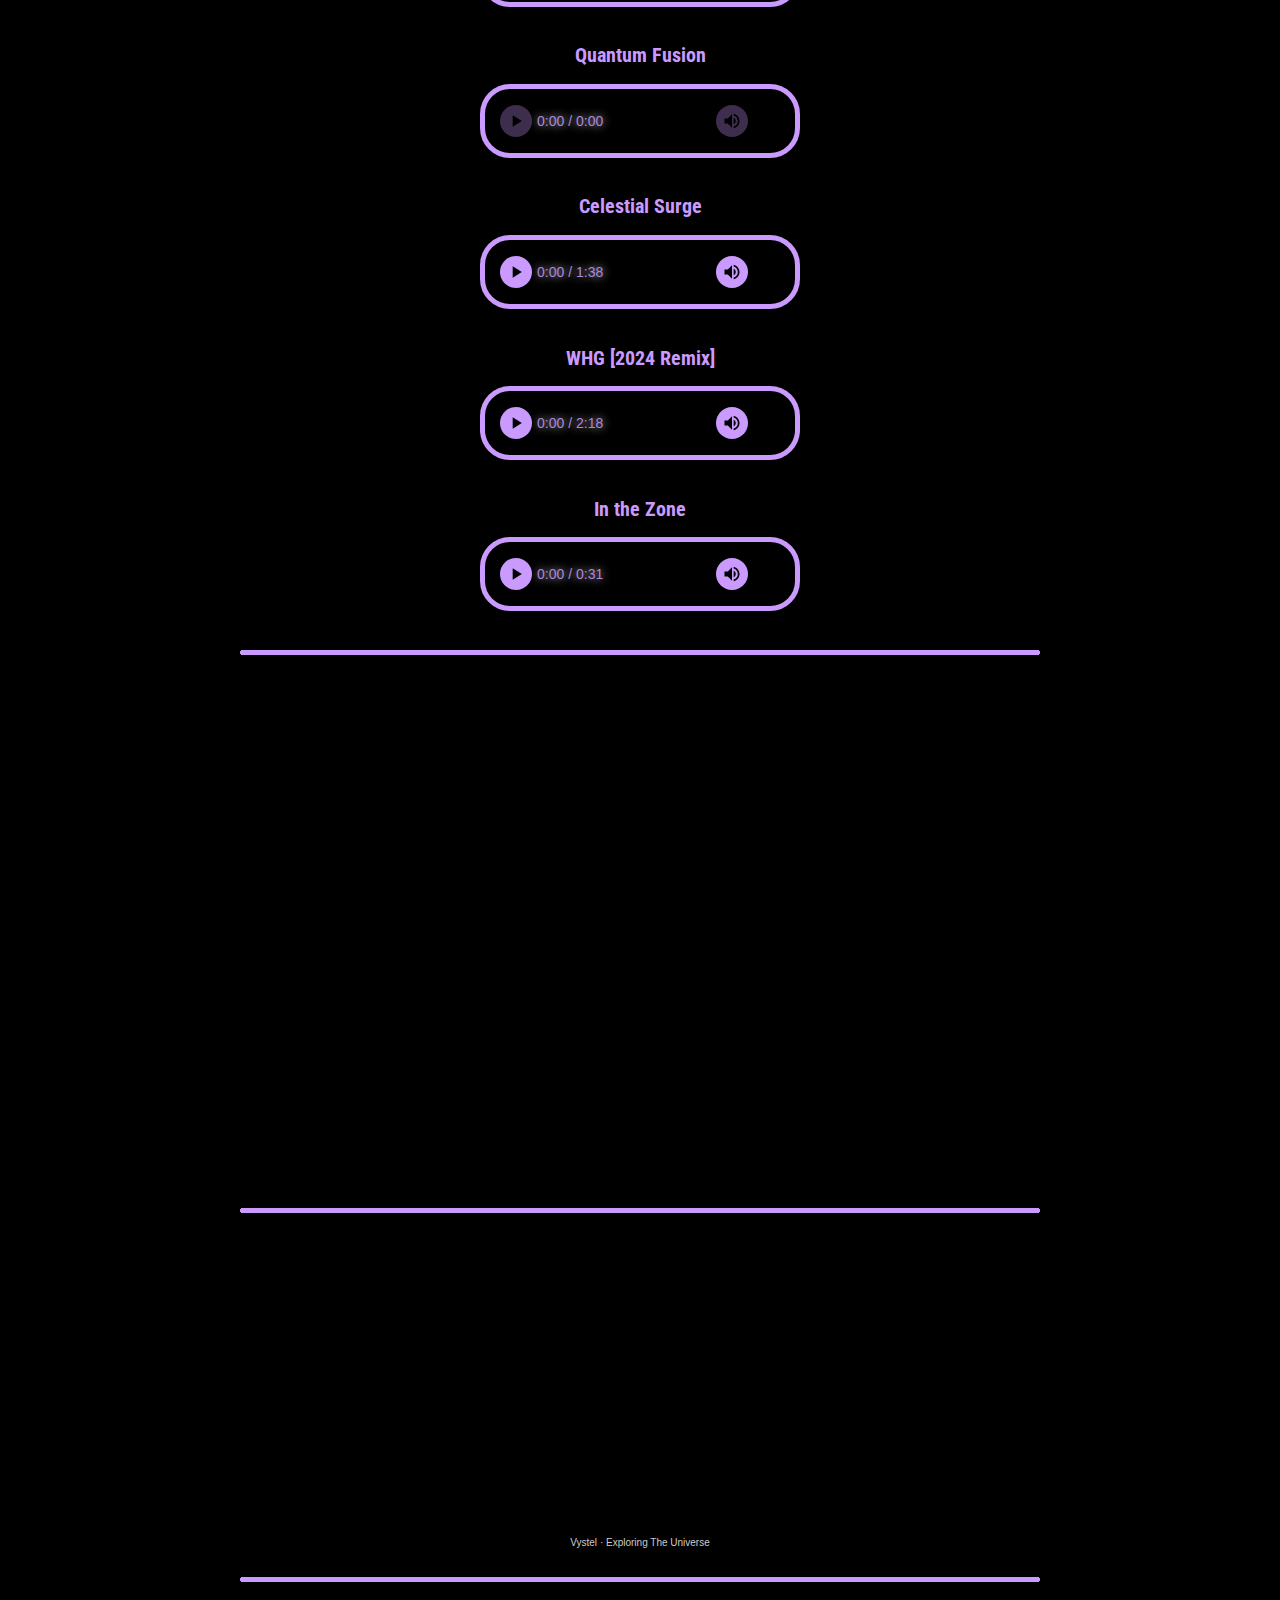
==== commit 895bb7a0: "Rebranding + More Previews" ====
--- a/index.html
+++ b/index.html
@@ -1,323 +1,286 @@
 <!DOCTYPE html>
 <html>
-  <head>
-    <title>Mystifyre</title>
-    <link href="mystifyre/logo.ico" rel="shortcut icon" type="image/x-icon"/>
-    <meta content="Mystifyre's Website" property="og:title"/>
-    <meta content="A personal web page for a musician named Mystifyre, featuring information about their music and links to various social media platforms." property="og:description"/>
-    <meta content="https://i.ibb.co/17Txqhy/7.png" property="og:image"/>
-    <meta content="https://mystifyremusic.github.io/website/" property="og:url"/>
-    <meta content="website" property="og:type"/>
-    <style>
-      @import url("https://fonts.googleapis.com/css?family=Roboto+Condensed");
-
-      body {
-        margin: 0;
-        background-color: #000;
-        display: flex;
-        justify-content: center;
-        align-items: center;
-        flex-direction: column;
-      }
-
-      .background {
-        position: absolute;
-        top: 0;
-        left: 0;
-        width: 100%;
-        height: 100%;
-        z-index: -1;
-      }
-
-      .background img {
-        position: relative;
-        display: inline-block;
-        overflow: hidden;
-        width: 100vw;
-        height: 100vh;
-      }
-
-      .container {
-        width: 800px;
-        display: flex;
-        flex-direction: row;
-        align-items: center;
-        justify-content: left;
-        text-align: left;
-        padding: 20px;
-        color: #ca9afe;
-        margin-top: 10px;
-        margin-bottom: 10px;
-      }
-
-      .separator {
-        width: 800px;
-        align-items: center;
-        margin-top: 20px;
-        margin-bottom: 20px;
-      }
-
-      .logo {
-        width: 167px;
-        height: 167px;
-      }
-
-      .pfp {
-        width: 250px;
-        height: 250px;
-        border-radius: 20px;
-      }
-
-      .header {
-        font-size: 24px;
-        margin-top: 10px;
-      }
-
-      .text {
-        margin-top: 20px;
-        font-size: 18px;
-        font-family: "Roboto Condensed", sans-serif;
-        color: #ca9afe;
-      }
-
-      .container > img {
-        margin-right: 40px;
-      }
-
-      .buttons-container {
-        width: 900px;
-        display: flex;
-        justify-content: center;
-        align-items: center;
-        flex-wrap: wrap;
-        margin-top: 10px;
-      }
-
-      .button {
-        display: block;
-        margin: 40px;
-        width: 120px;
-        height: 120px;
-        color: #ca9afe;
-        border: 5px solid;
-        border-radius: 20px;
-        background-color: rgba(0, 0, 0, 100);
-        transition: all 0.2s ease-in-out;
-        box-shadow: 0px 0px 5px 0px rgba(0, 0, 0, 0.75);
-      }
-
-      .button:hover {
-        transform: scale(1.1);
-        box-shadow: 0px 0px 5px 0px rgba(0, 0, 0, 0.75);
-        background-color: rgba(0, 0, 0, 0.75);
-        filter: drop-shadow(0px 0px 5px #ca9afe);
-      }
-
-      .button img {
-        display: block;
-        margin: 0 auto;
-        margin-top: 12px;
-        max-width: 80%;
-        max-height: 80%;
-      }
-
-      .coming-soon {
-        background-color: transparent;
-        padding: 0px;
-        margin: -5px 0;
-      }
-
-      .header {
-        color: #ca9afe;
-        font-size: 24px;
-        text-align: center;
-        font-family: "Roboto Condensed", sans-serif;
-      }
-
-      .track-name {
-        color: #ca9afe;
-        font-size: 20px;
-        text-align: center;
-        font-family: "Roboto Condensed", sans-serif;
-      }
-
-      .coming-soon p {
-        text-align: center;
-      }
-
-      audio {
-        display: block;
-        margin: 10px auto;
-        background-color: #000;
-        border: 5px solid #ca9afe;
-        border-radius: 30px;
-        padding: 5px;
-      }
-
-      audio::-webkit-media-controls-enclosure {
-        border-radius: 5px;
-        background-color: #000;
-      }
-
-      audio::-webkit-media-controls-play-button,
-      audio::-webkit-media-controls-mute-button {
-        background-color: #ca9afe;
-        color: #fff;
-        border-radius: 50%;
-        padding: 5px;
-      }
-
-      audio::-webkit-media-controls-current-time-display,
-      audio::-webkit-media-controls-time-remaining-display,
-      audio::-webkit-media-controls-timeline {
-        color: #ca9afe;
-      }
-
-      .track {
-        padding: 5px;
-      }
-
-      audio::-webkit-media-controls-timeline {
-        color: #ca9afe;
-      }
-    </style>
-  </head>
-
-  <body>
-    <div class="container">
-      <img alt="Logo" class="logo" src="mystifyre/logo.png"/>
-      <img alt="Text" src="mystifyre/text.png"/>
-    </div>
-    <div class="container">
-      <img alt="Profile Picture" class="pfp" src="mystifyre/pfp.png"/>
-      <p class="text">
-        Hey there, and welcome to my little corner of the web! You can
-        call me Myst, I'm an amateur music producer and I create my tracks in 
-        the genres EDM, VGM, and DNB. Feel free to check out my work or reach 
-        out to me through the social media links below!
-      </p>
-    </div>
-
-    <div alt="separator" class="separator"><img src="mystifyre/separator.png"/></div>
-
-    <div class="buttons-container">
-      <a
-        class="button button-youtube"
-        href="https://www.youtube.com/@Mystifyre"
-        target="_blank"
-        title="Visit my YouTube channel!"
-        ><img alt="YouTube logo" src="logos/youtube.png"/></a>
-      <a
-        class="button button-soundcloud"
-        href="https://soundcloud.com/mystifyre"
-        target="_blank"
-        title="My SoundCloud where I post all of my good tracks."
-        ><img alt="Soundcloud logo" src="logos/soundcloud.png"/></a>
-      <a
-        class="button button-newgrounds"
-        href="https://mystifyre.newgrounds.com"
-        target="_blank"
-        title="Visit my Newgrounds profile!"
-        ><img alt="Newgrounds logo" src="logos/newgrounds.png"/></a>
-      <a
-        class="button button-github"
-        href="https://github.com/MystifyreMusic"
-        target="_blank"
-        title="Where I program all of my websites and games."
-        ><img alt="GitHub logo" src="logos/github.png"/></a>
-      <a
-        class="button button-discord"
-        href="https://discordapp.com/users/429750104262705160/"
-        target="_blank"
-        title="Add me on Discord. (Best way to contact me.)"
-        ><img alt="Discord logo" src="logos/discord.png"/></a>
-      <a
-        class="button button-discordserver"
-        href="https://discord.gg/KrwxnbUqGj"
-        target="_blank"
-        title="Join my Discord Server!"
-        ><img alt="Discord Server logo" src="logos/CosmicLounge.png"/></a>
-      <a
-        class="button button-twitter"
-        href="https://www.reddit.com/user/MystifyreMusic"
-        target="_blank"
-        title="My Reddit profile."
-        ><img alt="Reddit logo" src="logos/reddit.png"/></a>
-      <a
-        class="button button-twitter"
-        href="https://twitter.com/MystifyreMusic"
-        target="_blank"
-        title="My Twitter where I rarely post things."
-        ><img alt="Twitter logo" src="logos/twitter.png"/></a>
-      <a
-        class="button button-steam"
-        href="https://steamcommunity.com/id/MystifyreMusic/"
-        target="_blank"
-        title="Add me on Steam if I know you."
-        ><img alt="Steam logo" src="logos/steam.png"/></a>
-      <a
-        class="button button-chess"
-        href="https://www.chess.com/member/mystifyre"
-        target="_blank"
-        title="My Chess.com account so you can see how shitty I am lol."
-        ><img alt="Chess.com logo" src="logos/chess.png"/></a>
-    </div>
-
-    <div alt="separator" class="separator"><img src="mystifyre/separator.png"/></div>
-
-    <div>
-      <h2 class="header">Coming Soon</h2>
-      <p class="text">
-        Stay tuned for some exciting new music coming your way! Here's a sneak
-        peek of what's in store:
-      </p>
-    </div>
-    <div class="coming-soon">
-      <div class="track">
-        <h2 class="track-name">Game2Win</h2>
-        <audio controls="">
-          <source src="audio/Game2Win.ogg" type="audio/ogg"/>
-          Your browser does not support the audio element.
-        </audio>
-      </div>
-      <div class="track">
-        <h2 class="track-name">RFYL Remix (Remastered)</h2>
-        <audio controls="">
-          <source src="audio/RFYL Remix Remastered.ogg" type="audio/ogg"/>
-          Your browser does not support the audio element.
-        </audio>
-      </div>
-      <div class="track">
-        <h2 class="track-name">Mystic Ignition</h2>
-        <audio controls="">
-          <source src="audio/Mystic Ignition.ogg" type="audio/ogg"/>
-          Your browser does not support the audio element.
-        </audio>
-      </div>
-    </div>
-
-    <div alt="separator" class="separator"><img src="mystifyre/separator.png"/></div>
-
-    <iframe
-      allowfullscreen=""
-      frameborder="0"
-      height="500"
-      src="https://www.youtube.com/embed/gFiT-gZGwRg"
-      width="800">
-    </iframe>
-
-    <div alt="separator" class="separator"><img src="mystifyre/separator.png"/></div>
-
-    <iframe
-      allow="autoplay"
-      frameborder="no"
-      height="300"
-      scrolling="no"
-      src="https://w.soundcloud.com/player/?url=https%3A//api.soundcloud.com/tracks/1527731584&amp;color=%23ff5500&amp;auto_play=false&amp;hide_related=false&amp;show_comments=true&amp;show_user=true&amp;show_reposts=false&amp;show_teaser=true&amp;visual=true"
-      width="800">
-    </iframe>
-    <div
-      style="
+
+<head>
+	<title>Vystel</title>
+	<link href="Vystel/logo.ico" rel="shortcut icon" type="image/x-icon" />
+	<meta content="Vystel's Website" property="og:title" />
+	<meta content="A personal web page for a musician named Vystel, featuring information about their music and links to various social media platforms." property="og:description" />
+	<meta content="https://i.ibb.co/17Txqhy/7.png" property="og:image" />
+	<meta content="https://Vystelmusic.github.io/website/" property="og:url" />
+	<meta content="website" property="og:type" />
+	<style>
+	@import url("https://fonts.googleapis.com/css?family=Roboto+Condensed");
+
+	body {
+		margin: 0;
+		background-color: #000;
+		display: flex;
+		justify-content: center;
+		align-items: center;
+		flex-direction: column;
+	}
+
+	.background {
+		position: absolute;
+		top: 0;
+		left: 0;
+		width: 100%;
+		height: 100%;
+		z-index: -1;
+	}
+
+	.background img {
+		position: relative;
+		display: inline-block;
+		overflow: hidden;
+		width: 100vw;
+		height: 100vh;
+	}
+
+	.container {
+		width: 800px;
+		display: flex;
+		flex-direction: row;
+		align-items: center;
+		justify-content: left;
+		text-align: left;
+		padding: 20px;
+		color: #ca9afe;
+		margin-top: 10px;
+		margin-bottom: 10px;
+	}
+
+	.separator {
+		width: 800px;
+		align-items: center;
+		margin-top: 20px;
+		margin-bottom: 20px;
+	}
+
+	.logo {
+		width: 167px;
+		height: 167px;
+	}
+
+	.pfp {
+		width: 200px;
+		height: 200px;
+		border-radius: 20px;
+	}
+
+	.header {
+		font-size: 24px;
+		margin-top: 10px;
+	}
+
+	.text {
+		margin-top: 20px;
+		font-size: 18px;
+		font-family: "Roboto Condensed", sans-serif;
+		color: #ca9afe;
+	}
+
+	.container>img {
+		margin-right: 40px;
+	}
+
+	.buttons-container {
+		width: 900px;
+		display: flex;
+		justify-content: center;
+		align-items: center;
+		flex-wrap: wrap;
+		margin-top: 10px;
+	}
+
+	.button {
+		display: block;
+		margin: 40px;
+		width: 120px;
+		height: 120px;
+		color: #ca9afe;
+		border: 5px solid;
+		border-radius: 20px;
+		background-color: rgba(0, 0, 0, 100);
+		transition: all 0.2s ease-in-out;
+		box-shadow: 0px 0px 5px 0px rgba(0, 0, 0, 0.75);
+	}
+
+	.button:hover {
+		transform: scale(1.1);
+		box-shadow: 0px 0px 5px 0px rgba(0, 0, 0, 0.75);
+		background-color: rgba(0, 0, 0, 0.75);
+		filter: drop-shadow(0px 0px 5px #ca9afe);
+	}
+
+	.button img {
+		display: block;
+		margin: 0 auto;
+		margin-top: 12px;
+		max-width: 80%;
+		max-height: 80%;
+	}
+
+	.coming-soon {
+		background-color: transparent;
+		padding: 0px;
+		margin: -5px 0;
+	}
+
+	.header {
+		color: #ca9afe;
+		font-size: 24px;
+		text-align: center;
+		font-family: "Roboto Condensed", sans-serif;
+	}
+
+	.track-name {
+		color: #ca9afe;
+		font-size: 20px;
+		text-align: center;
+		font-family: "Roboto Condensed", sans-serif;
+	}
+
+	.coming-soon p {
+		text-align: center;
+	}
+
+	audio {
+		display: block;
+		margin: 10px auto;
+		background-color: #000;
+		border: 5px solid #ca9afe;
+		border-radius: 30px;
+		padding: 5px;
+	}
+
+	audio::-webkit-media-controls-enclosure {
+		border-radius: 5px;
+		background-color: #000;
+	}
+
+	audio::-webkit-media-controls-play-button,
+	audio::-webkit-media-controls-mute-button {
+		background-color: #ca9afe;
+		color: #fff;
+		border-radius: 50%;
+		padding: 5px;
+	}
+
+	audio::-webkit-media-controls-current-time-display,
+	audio::-webkit-media-controls-time-remaining-display,
+	audio::-webkit-media-controls-timeline {
+		color: #ca9afe;
+	}
+
+	.track {
+		padding: 5px;
+	}
+
+	audio::-webkit-media-controls-timeline {
+		color: #ca9afe;
+	}
+	</style>
+</head>
+
+<body>
+	<div class="container">
+		<div style="width: 300px; height: 0px;"></div>
+	</div>
+	<div class="container">
+		<img alt="Profile Picture" class="pfp" src="Vystel/pfp.png" />
+		<p class="text"> Welcome to my website! I am Vystel, a 16 y/o musician who produces EDM, Orchestral, DNB, and Indie Game soundtracks. Occasionally I work on game and website development too. Here you can find links to my socials and listen to upcoming music previews! </p>
+	</div>
+	<div alt="separator" class="separator"><img src="Vystel/separator.png" /></div>
+	<div class="buttons-container">
+		
+		<a class="button button-youtube" 
+		   href="https://www.youtube.com/@Mystifyre" target="_blank" 
+		   title="Visit my YouTube channel!"><img alt="YouTube logo" src="logos/youtube.png" /></a>
+		
+		<a class="button button-soundcloud" 
+		   href="https://soundcloud.com/vystelmusic" target="_blank" 
+		   title="My SoundCloud where I post all of my good tracks."><img alt="Soundcloud logo" src="logos/soundcloud.png" /></a>
+		
+		<a class="button button-newgrounds" 
+		   href="https://Mystifyre.newgrounds.com" target="_blank" 
+		   title="Visit my Newgrounds profile!"><img alt="Newgrounds logo" src="logos/newgrounds.png" /></a>
+		
+		<a class="button button-github" 
+		   href="https://github.com/Vystel" target="_blank" 
+		   title="Where I program all of my websites and games."><img alt="GitHub logo" src="logos/github.png" /></a>
+		
+		<a class="button button-discord" 
+		   href="https://discordapp.com/users/429750104262705160/" target="_blank" 
+		   title="Add me on Discord. (Best way to contact me.)"><img alt="Discord logo" src="logos/discord.png" /></a>
+		
+		<a class="button button-reddit" 
+		   href="https://www.reddit.com/user/MystifyreMusic" target="_blank" 
+		   title="My Reddit profile."><img alt="Reddit logo" src="logos/reddit.png" /></a>
+		
+		<a class="button button-twitter" 
+		   href="https://twitter.com/Vystel_" target="_blank" 
+		   title="My Twitter profile."><img alt="Twitter logo" src="logos/twitter.png" /></a>
+		
+		<a class="button button-steam" 
+		   href="https://steamcommunity.com/id/ItzVystel/" target="_blank" 
+		   title="Add me on Steam if I know you."><img alt="Steam logo" src="logos/steam.png" /></a>
+		
+		<a class="button button-chess" 
+		   href="https://www.chess.com/member/ItzVystel" target="_blank" 
+		   title="My Chess.com account so you can see how shitty I am lol."><img alt="Chess.com logo" src="logos/chess.png" /></a>
+		
+	</div>
+	<div alt="separator" class="separator"><img src="Vystel/separator.png" /></div>
+	<div>
+		<h2 class="header">Coming Soon</h2>
+		<p class="text"> Stay tuned for some exciting new music coming your way! Here's a sneak peek of what's in store: </p>
+	</div>
+	<div class="coming-soon">
+		<div class="track">
+			<h2 class="track-name">RFYL Remix [Remastered]</h2>
+			<audio controls="">
+				<source src="audio/RFYL Remix Remastered.ogg" type="audio/ogg" /> Your browser does not support the audio element. </audio>
+		</div>
+		<div class="track">
+			<h2 class="track-name">Jump City [Remastered]</h2>
+			<audio controls="">
+				<source src="audio/Jump City Remastered.ogg" type="audio/ogg" /> Your browser does not support the audio element. </audio>
+		</div>
+		<div class="track">
+			<h2 class="track-name">Game2Win</h2>
+			<audio controls="">
+				<source src="audio/Game2Win.ogg" type="audio/ogg" /> Your browser does not support the audio element. </audio>
+		</div>
+		<div class="track">
+			<h2 class="track-name">Quantum Fusion</h2>
+			<audio controls="">
+				<source src="audio/Quantum Fusion.wav" type="audio/ogg" /> Your browser does not support the audio element. </audio>
+		</div>
+		<div class="track">
+			<h2 class="track-name">Celestial Surge</h2>
+			<audio controls="">
+				<source src="audio/Celestial Surge.ogg" type="audio/ogg" /> Your browser does not support the audio element. </audio>
+		</div>
+		<div class="track">
+			<h2 class="track-name">WHG [2024 Remix]</h2>
+			<audio controls="">
+				<source src="audio/WHG 2024 Remix.ogg" type="audio/ogg" /> Your browser does not support the audio element. </audio>
+		</div>
+		<div class="track">
+			<h2 class="track-name">In the Zone</h2>
+			<audio controls="">
+				<source src="audio/In the Zone.ogg" type="audio/ogg" /> Your browser does not support the audio element. </audio>
+		</div>
+	</div>
+	<div alt="separator" class="separator"><img src="Vystel/separator.png" /></div>
+	<iframe allowfullscreen="" frameborder="0" height="500" src="https://www.youtube.com/embed/gFiT-gZGwRg" width="800">
+	</iframe>
+	<div alt="separator" class="separator"><img src="Vystel/separator.png" /></div>
+	<iframe allow="autoplay" frameborder="no" height="300" scrolling="no" src="https://w.soundcloud.com/player/?url=https%3A//api.soundcloud.com/tracks/1527731584&amp;color=%23ff5500&amp;auto_play=false&amp;hide_related=false&amp;show_comments=true&amp;show_user=true&amp;show_reposts=false&amp;show_teaser=true&amp;visual=true" width="800">
+	</iframe>
+	<div style="
         font-size: 10px;
         color: #cccccc;
         line-break: anywhere;
@@ -328,25 +291,12 @@
         font-family: Interstate, Lucida Grande, Lucida Sans Unicode, Lucida Sans,
           Garuda, Verdana, Tahoma, sans-serif;
         font-weight: 100;">
-      <a
-        href="https://soundcloud.com/mystifyre"
-        style="color: #cccccc; text-decoration: none"
-        target="_blank"
-        title="Mystifyre"
-        >Mystifyre</a>
-      ·
-      <a
-        href="https://soundcloud.com/mystifyre/exploring-the-universe"
-        style="color: #cccccc; text-decoration: none"
-        target="_blank"
-        title="Exploring The Universe"
-        >Exploring The Universe</a>
-    </div>
-
-    <div alt="separator" class="separator"><img src="mystifyre/separator.png"/></div>
-
-    <div class="background">
-      <img alt="Background" src="mystifyre/background.png"/>
-    </div>
-  </body>
+		<a href="https://soundcloud.com/Vystel" style="color: #cccccc; text-decoration: none" target="_blank" title="Vystel">Vystel</a> · <a href="https://soundcloud.com/Vystel/exploring-the-universe" style="color: #cccccc; text-decoration: none" target="_blank" title="Exploring The Universe">Exploring The Universe</a>
+	</div>
+	<div alt="separator" class="separator"><img src="Vystel/separator.png" /></div>
+	<div class="background">
+		<img alt="Background" src="Vystel/background.png" />
+	</div>
+</body>
+
 </html>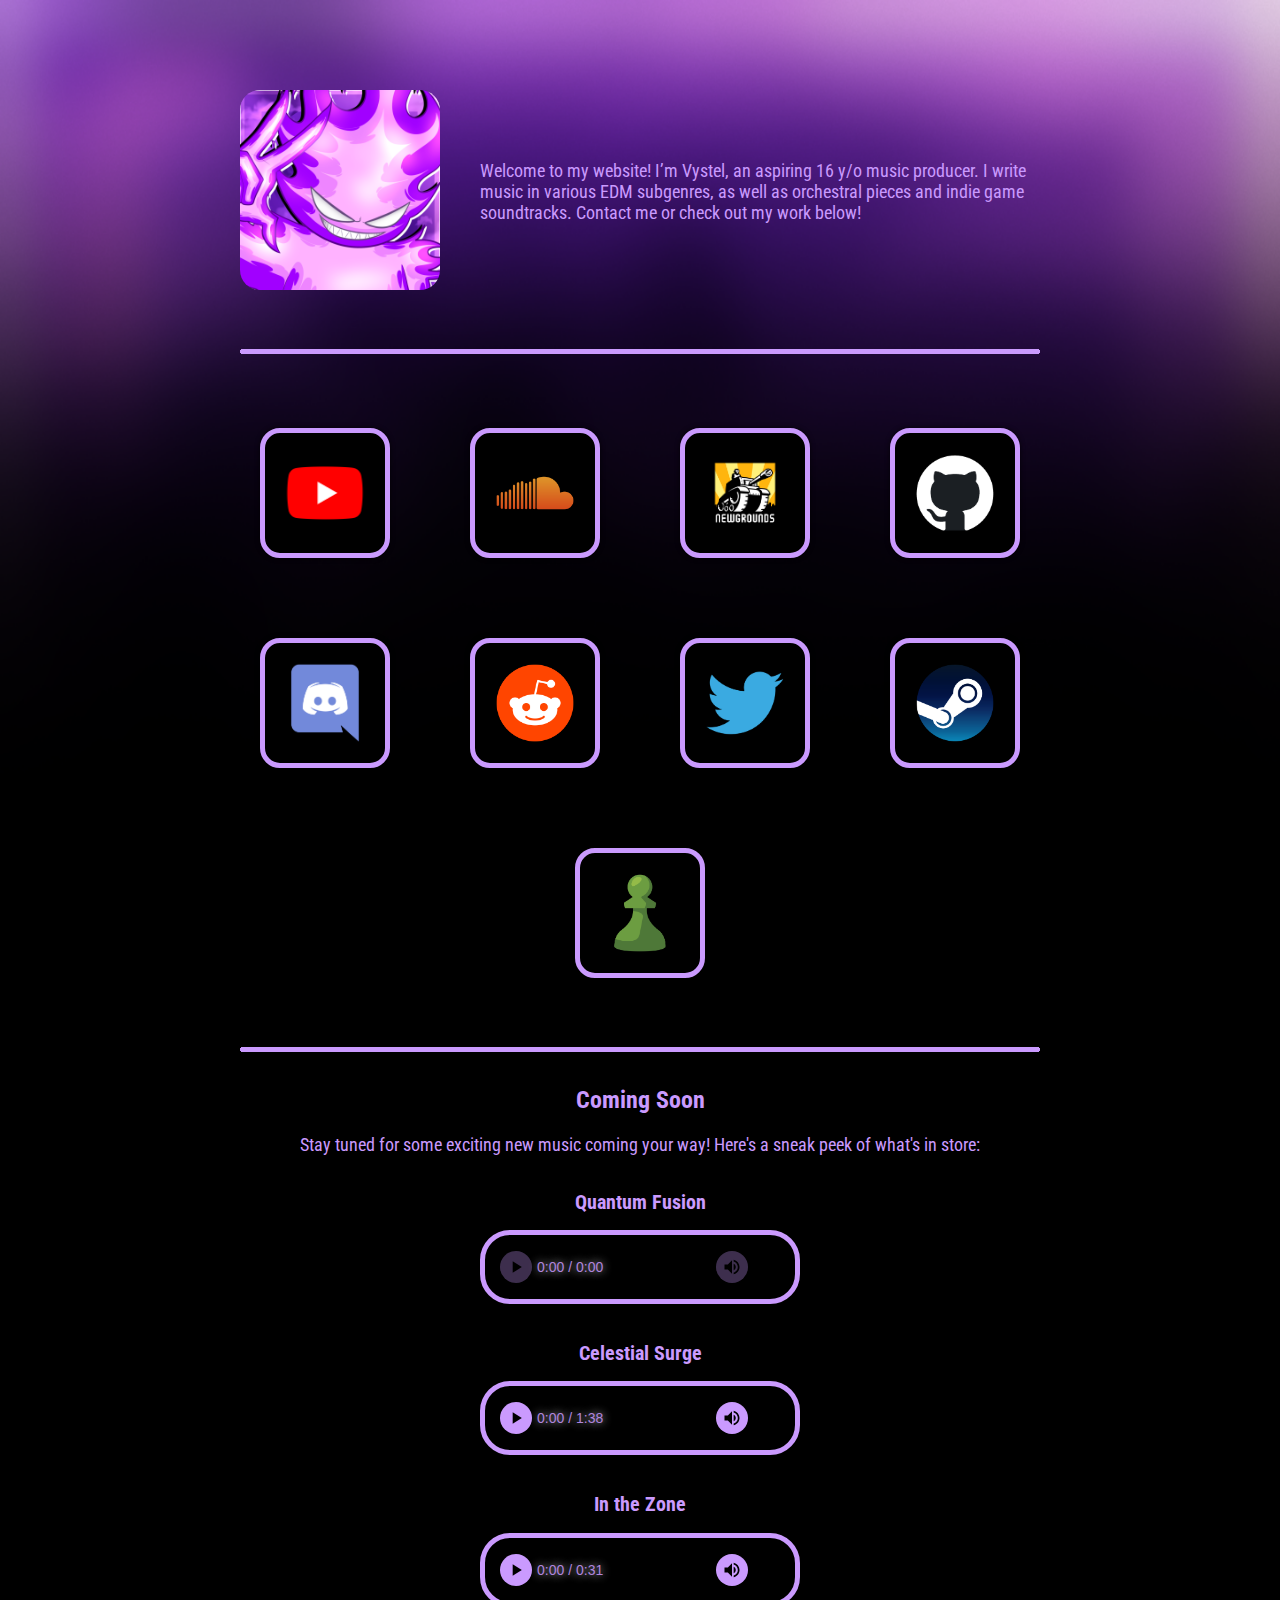
==== commit d48d836d: "Update index.html" ====
--- a/index.html
+++ b/index.html
@@ -190,7 +190,7 @@
 	</div>
 	<div class="container">
 		<img alt="Profile Picture" class="pfp" src="Vystel/pfp.png" />
-		<p class="text"> Welcome to my website! I am Vystel, a 16 y/o musician who produces EDM, Orchestral, DNB, and Indie Game soundtracks. Occasionally I work on game and website development too. Here you can find links to my socials and listen to upcoming music previews! </p>
+		<p class="text"> Welcome to my website! I’m Vystel, an aspiring 16 y/o music producer. I write music in various EDM subgenres, as well as orchestral pieces and indie game soundtracks. Contact me or check out my work below!</p>
 	</div>
 	<div alt="separator" class="separator"><img src="Vystel/separator.png" /></div>
 	<div class="buttons-container">
@@ -238,21 +238,6 @@
 		<p class="text"> Stay tuned for some exciting new music coming your way! Here's a sneak peek of what's in store: </p>
 	</div>
 	<div class="coming-soon">
-		<div class="track">
-			<h2 class="track-name">RFYL Remix [Remastered]</h2>
-			<audio controls="">
-				<source src="audio/RFYL Remix Remastered.ogg" type="audio/ogg" /> Your browser does not support the audio element. </audio>
-		</div>
-		<div class="track">
-			<h2 class="track-name">Jump City [Remastered]</h2>
-			<audio controls="">
-				<source src="audio/Jump City Remastered.ogg" type="audio/ogg" /> Your browser does not support the audio element. </audio>
-		</div>
-		<div class="track">
-			<h2 class="track-name">Game2Win</h2>
-			<audio controls="">
-				<source src="audio/Game2Win.ogg" type="audio/ogg" /> Your browser does not support the audio element. </audio>
-		</div>
 		<div class="track">
 			<h2 class="track-name">Quantum Fusion</h2>
 			<audio controls="">
@@ -262,11 +247,6 @@
 			<h2 class="track-name">Celestial Surge</h2>
 			<audio controls="">
 				<source src="audio/Celestial Surge.ogg" type="audio/ogg" /> Your browser does not support the audio element. </audio>
-		</div>
-		<div class="track">
-			<h2 class="track-name">WHG [2024 Remix]</h2>
-			<audio controls="">
-				<source src="audio/WHG 2024 Remix.ogg" type="audio/ogg" /> Your browser does not support the audio element. </audio>
 		</div>
 		<div class="track">
 			<h2 class="track-name">In the Zone</h2>
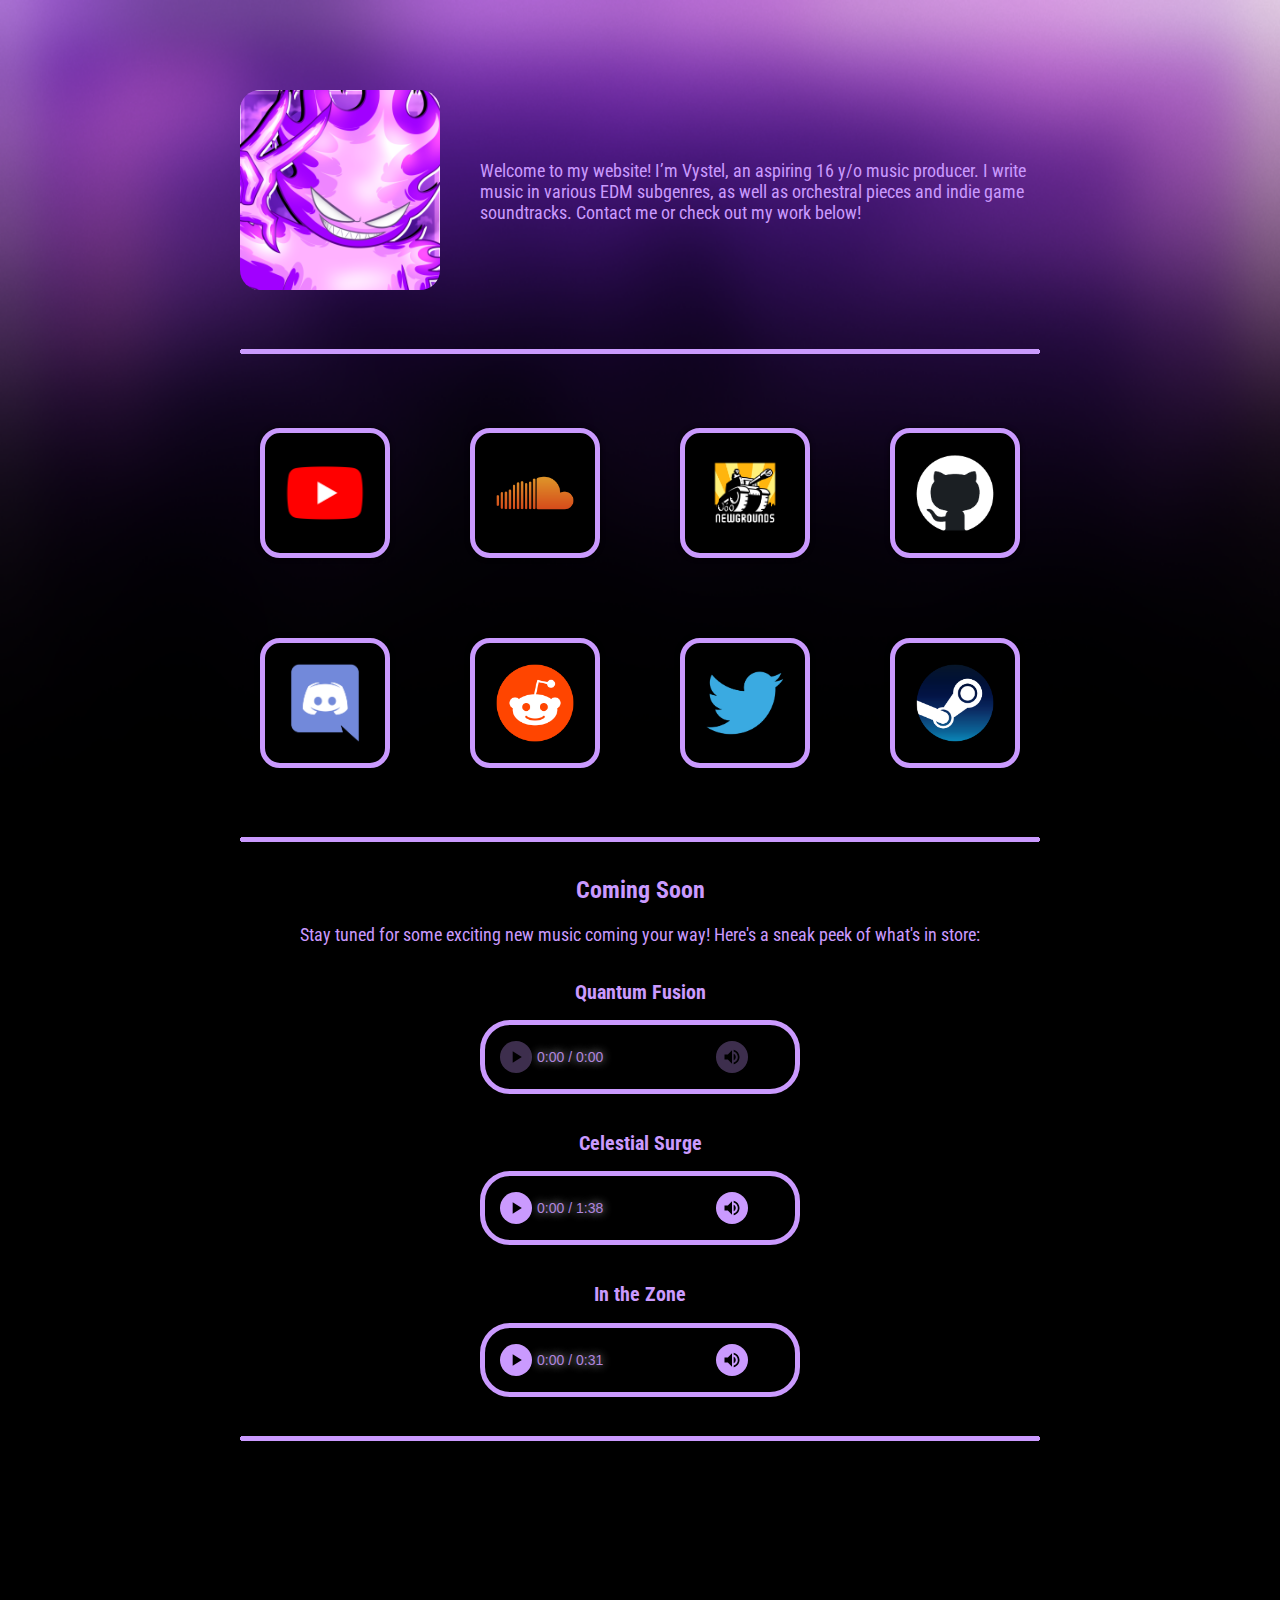
==== commit 710cd174: "Update index.html" ====
--- a/index.html
+++ b/index.html
@@ -226,11 +226,6 @@
 		<a class="button button-steam" 
 		   href="https://steamcommunity.com/id/ItzVystel/" target="_blank" 
 		   title="Add me on Steam if I know you."><img alt="Steam logo" src="logos/steam.png" /></a>
-		
-		<a class="button button-chess" 
-		   href="https://www.chess.com/member/ItzVystel" target="_blank" 
-		   title="My Chess.com account so you can see how shitty I am lol."><img alt="Chess.com logo" src="logos/chess.png" /></a>
-		
 	</div>
 	<div alt="separator" class="separator"><img src="Vystel/separator.png" /></div>
 	<div>
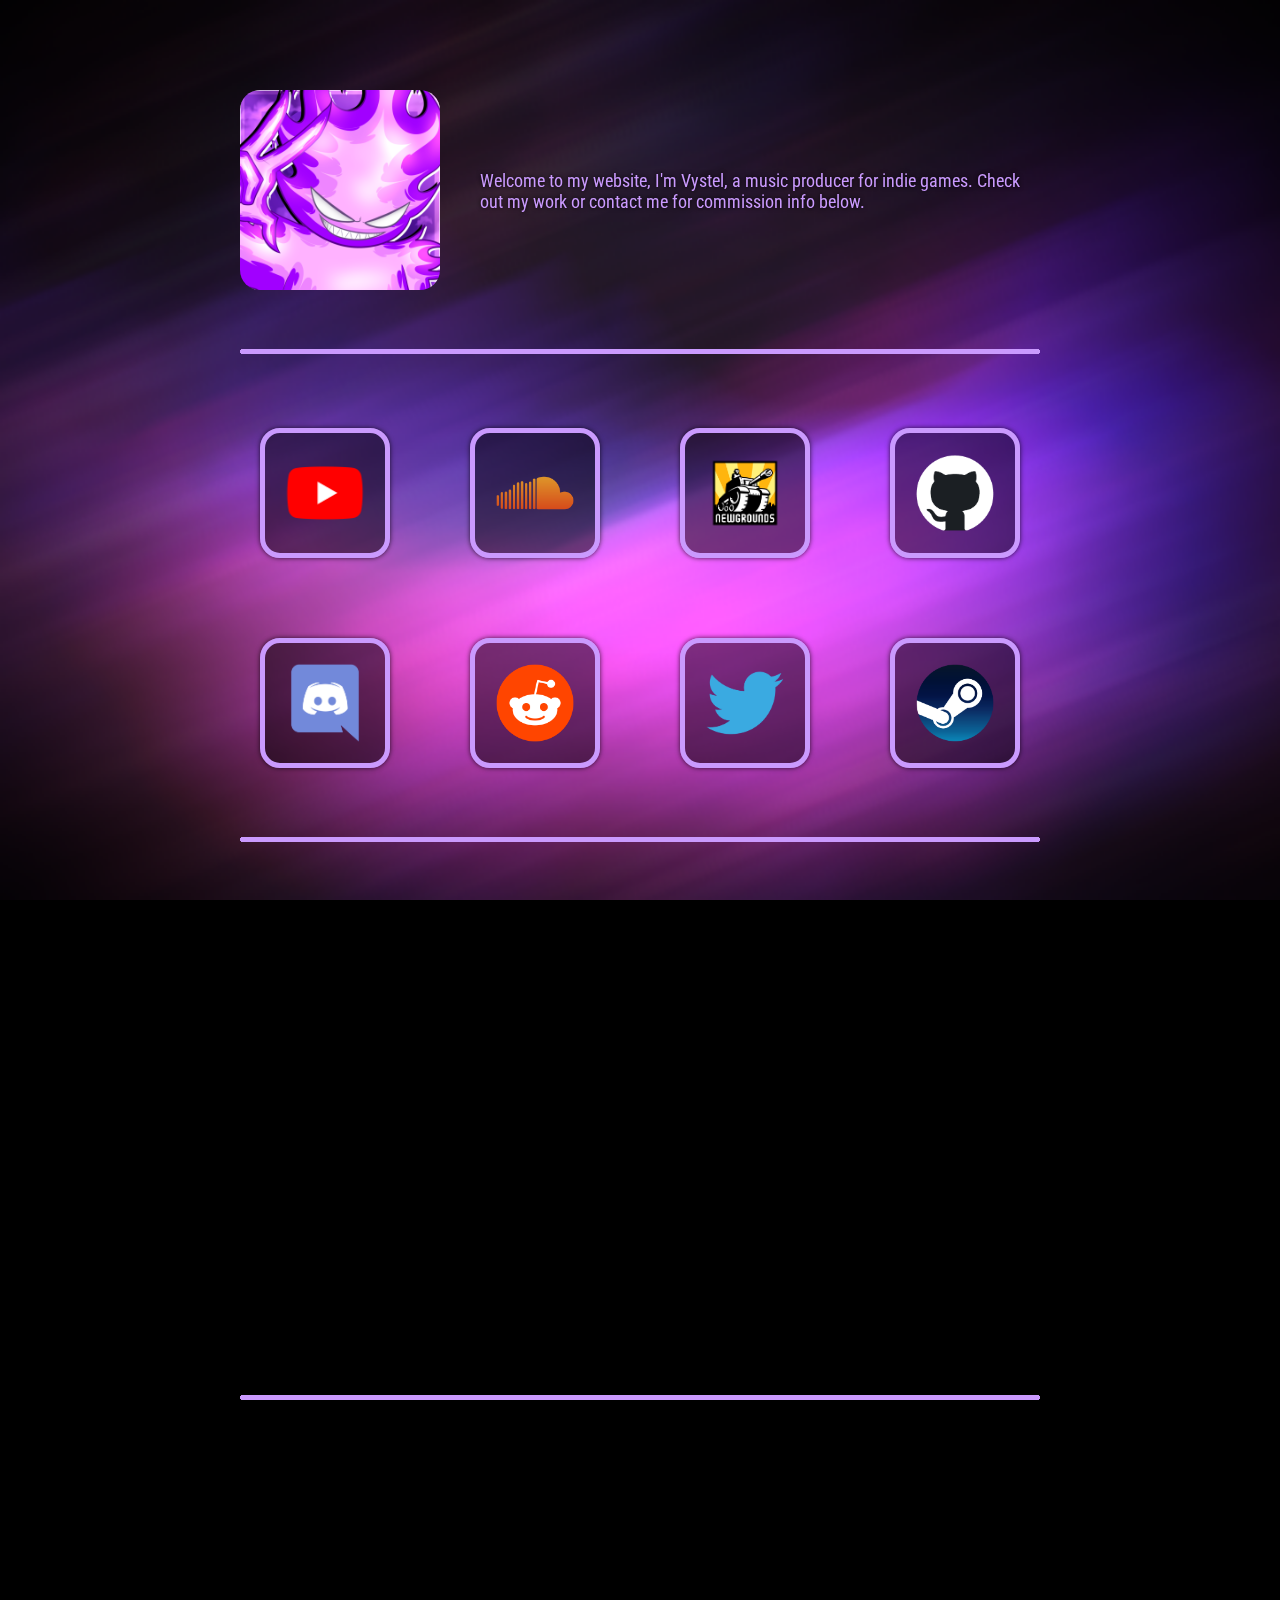
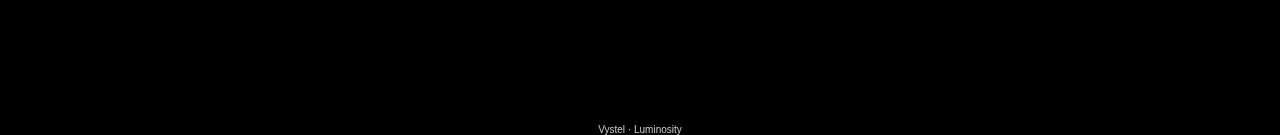
==== commit 6df0b45a: "updated style" ====
--- a/index.html
+++ b/index.html
@@ -3,185 +3,13 @@
 
 <head>
 	<title>Vystel</title>
-	<link href="Vystel/logo.ico" rel="shortcut icon" type="image/x-icon" />
+	<link href="Vystel/icon.ico" rel="shortcut icon" type="image/x-icon" />
 	<meta content="Vystel's Website" property="og:title" />
-	<meta content="A personal web page for a musician named Vystel, featuring information about their music and links to various social media platforms." property="og:description" />
+	<meta content="Vystel's personal web page, featuring information about their music and links to various social media platforms." property="og:description" />
 	<meta content="https://i.ibb.co/17Txqhy/7.png" property="og:image" />
 	<meta content="https://Vystelmusic.github.io/website/" property="og:url" />
 	<meta content="website" property="og:type" />
-	<style>
-	@import url("https://fonts.googleapis.com/css?family=Roboto+Condensed");
-
-	body {
-		margin: 0;
-		background-color: #000;
-		display: flex;
-		justify-content: center;
-		align-items: center;
-		flex-direction: column;
-	}
-
-	.background {
-		position: absolute;
-		top: 0;
-		left: 0;
-		width: 100%;
-		height: 100%;
-		z-index: -1;
-	}
-
-	.background img {
-		position: relative;
-		display: inline-block;
-		overflow: hidden;
-		width: 100vw;
-		height: 100vh;
-	}
-
-	.container {
-		width: 800px;
-		display: flex;
-		flex-direction: row;
-		align-items: center;
-		justify-content: left;
-		text-align: left;
-		padding: 20px;
-		color: #ca9afe;
-		margin-top: 10px;
-		margin-bottom: 10px;
-	}
-
-	.separator {
-		width: 800px;
-		align-items: center;
-		margin-top: 20px;
-		margin-bottom: 20px;
-	}
-
-	.logo {
-		width: 167px;
-		height: 167px;
-	}
-
-	.pfp {
-		width: 200px;
-		height: 200px;
-		border-radius: 20px;
-	}
-
-	.header {
-		font-size: 24px;
-		margin-top: 10px;
-	}
-
-	.text {
-		margin-top: 20px;
-		font-size: 18px;
-		font-family: "Roboto Condensed", sans-serif;
-		color: #ca9afe;
-	}
-
-	.container>img {
-		margin-right: 40px;
-	}
-
-	.buttons-container {
-		width: 900px;
-		display: flex;
-		justify-content: center;
-		align-items: center;
-		flex-wrap: wrap;
-		margin-top: 10px;
-	}
-
-	.button {
-		display: block;
-		margin: 40px;
-		width: 120px;
-		height: 120px;
-		color: #ca9afe;
-		border: 5px solid;
-		border-radius: 20px;
-		background-color: rgba(0, 0, 0, 100);
-		transition: all 0.2s ease-in-out;
-		box-shadow: 0px 0px 5px 0px rgba(0, 0, 0, 0.75);
-	}
-
-	.button:hover {
-		transform: scale(1.1);
-		box-shadow: 0px 0px 5px 0px rgba(0, 0, 0, 0.75);
-		background-color: rgba(0, 0, 0, 0.75);
-		filter: drop-shadow(0px 0px 5px #ca9afe);
-	}
-
-	.button img {
-		display: block;
-		margin: 0 auto;
-		margin-top: 12px;
-		max-width: 80%;
-		max-height: 80%;
-	}
-
-	.coming-soon {
-		background-color: transparent;
-		padding: 0px;
-		margin: -5px 0;
-	}
-
-	.header {
-		color: #ca9afe;
-		font-size: 24px;
-		text-align: center;
-		font-family: "Roboto Condensed", sans-serif;
-	}
-
-	.track-name {
-		color: #ca9afe;
-		font-size: 20px;
-		text-align: center;
-		font-family: "Roboto Condensed", sans-serif;
-	}
-
-	.coming-soon p {
-		text-align: center;
-	}
-
-	audio {
-		display: block;
-		margin: 10px auto;
-		background-color: #000;
-		border: 5px solid #ca9afe;
-		border-radius: 30px;
-		padding: 5px;
-	}
-
-	audio::-webkit-media-controls-enclosure {
-		border-radius: 5px;
-		background-color: #000;
-	}
-
-	audio::-webkit-media-controls-play-button,
-	audio::-webkit-media-controls-mute-button {
-		background-color: #ca9afe;
-		color: #fff;
-		border-radius: 50%;
-		padding: 5px;
-	}
-
-	audio::-webkit-media-controls-current-time-display,
-	audio::-webkit-media-controls-time-remaining-display,
-	audio::-webkit-media-controls-timeline {
-		color: #ca9afe;
-	}
-
-	.track {
-		padding: 5px;
-	}
-
-	audio::-webkit-media-controls-timeline {
-		color: #ca9afe;
-	}
-	</style>
+	<link rel="stylesheet" href="style.css">
 </head>
 
 <body>
@@ -190,47 +18,30 @@
 	</div>
 	<div class="container">
 		<img alt="Profile Picture" class="pfp" src="Vystel/pfp.png" />
-		<p class="text"> Welcome to my website! I’m Vystel, an aspiring 16 y/o music producer. I write music in various EDM subgenres, as well as orchestral pieces and indie game soundtracks. Contact me or check out my work below!</p>
+		<p class="text"> Welcome to my website, I'm Vystel, a music producer for indie games. Check out my work or contact me for commission info below.</p>
 	</div>
 	<div alt="separator" class="separator"><img src="Vystel/separator.png" /></div>
 	<div class="buttons-container">
-		
-		<a class="button button-youtube" 
-		   href="https://www.youtube.com/@Mystifyre" target="_blank" 
-		   title="Visit my YouTube channel!"><img alt="YouTube logo" src="logos/youtube.png" /></a>
-		
-		<a class="button button-soundcloud" 
-		   href="https://soundcloud.com/vystelmusic" target="_blank" 
-		   title="My SoundCloud where I post all of my good tracks."><img alt="Soundcloud logo" src="logos/soundcloud.png" /></a>
-		
-		<a class="button button-newgrounds" 
-		   href="https://Mystifyre.newgrounds.com" target="_blank" 
-		   title="Visit my Newgrounds profile!"><img alt="Newgrounds logo" src="logos/newgrounds.png" /></a>
-		
-		<a class="button button-github" 
-		   href="https://github.com/Vystel" target="_blank" 
-		   title="Where I program all of my websites and games."><img alt="GitHub logo" src="logos/github.png" /></a>
-		
-		<a class="button button-discord" 
-		   href="https://discordapp.com/users/429750104262705160/" target="_blank" 
-		   title="Add me on Discord. (Best way to contact me.)"><img alt="Discord logo" src="logos/discord.png" /></a>
-		
-		<a class="button button-reddit" 
-		   href="https://www.reddit.com/user/MystifyreMusic" target="_blank" 
-		   title="My Reddit profile."><img alt="Reddit logo" src="logos/reddit.png" /></a>
-		
-		<a class="button button-twitter" 
-		   href="https://twitter.com/Vystel_" target="_blank" 
-		   title="My Twitter profile."><img alt="Twitter logo" src="logos/twitter.png" /></a>
-		
-		<a class="button button-steam" 
-		   href="https://steamcommunity.com/id/ItzVystel/" target="_blank" 
-		   title="Add me on Steam if I know you."><img alt="Steam logo" src="logos/steam.png" /></a>
+		<a class="button button-youtube" href="https://www.youtube.com/@Mystifyre" target="_blank"><img src="logos/youtube.png"/></a>
+		<a class="button button-soundcloud" href="https://soundcloud.com/vystelmusic" target="_blank"><img src="logos/soundcloud.png"/></a>
+		<a class="button button-newgrounds" href="https://Mystifyre.newgrounds.com" target="_blank"><img src="logos/newgrounds.png"/></a>
+		<a class="button button-github" href="https://github.com/Vystel" target="_blank"><img src="logos/github.png"/></a>
+		<a class="button button-discord" href="https://discordapp.com/users/429750104262705160/" target="_blank"><img src="logos/discord.png"/></a>
+		<a class="button button-reddit" href="https://www.reddit.com/user/MystifyreMusic" target="_blank"><img src="logos/reddit.png"/></a>
+		<a class="button button-twitter" href="https://twitter.com/Vystel_" target="_blank"><img src="logos/twitter.png"/></a>
+		<a class="button button-steam" href="https://steamcommunity.com/id/ItzVystel/" target="_blank"><img src="logos/steam.png"/></a>		   
 	</div>
+	<div alt="separator" class="separator"><img src="Vystel/separator.png" /></div>
+	<iframe allowfullscreen="" frameborder="0" height="500" src="https://www.youtube.com/embed/oZE-qbGr-9A" width="800">
+	</iframe>
+	<div alt="separator" class="separator"><img src="Vystel/separator.png" /></div>
+	<iframe width="800" height="300" scrolling="no" frameborder="no" allow="autoplay" src="https://w.soundcloud.com/player/?url=https%3A//api.soundcloud.com/tracks/1866657315&color=%23ff5500&auto_play=false&hide_related=false&show_comments=true&show_user=true&show_reposts=false&show_teaser=true&visual=true"></iframe><div style="font-size: 10px; color: #cccccc;line-break: anywhere;word-break: normal;overflow: hidden;white-space: nowrap;text-overflow: ellipsis; font-family: Interstate,Lucida Grande,Lucida Sans Unicode,Lucida Sans,Garuda,Verdana,Tahoma,sans-serif;font-weight: 100;"><a href="https://soundcloud.com/vystelmusic" title="Vystel" target="_blank" style="color: #cccccc; text-decoration: none;">Vystel</a> · <a href="https://soundcloud.com/vystelmusic/luminosity" title="Luminosity" target="_blank" style="color: #cccccc; text-decoration: none;">Luminosity</a></div>
+	</iframe>
+	<!--
 	<div alt="separator" class="separator"><img src="Vystel/separator.png" /></div>
 	<div>
 		<h2 class="header">Coming Soon</h2>
-		<p class="text"> Stay tuned for some exciting new music coming your way! Here's a sneak peek of what's in store: </p>
+		<p class="text"> Tracks that are in the works and might be releasing on my platforms soon. </p>
 	</div>
 	<div class="coming-soon">
 		<div class="track">
@@ -249,26 +60,7 @@
 				<source src="audio/In the Zone.ogg" type="audio/ogg" /> Your browser does not support the audio element. </audio>
 		</div>
 	</div>
-	<div alt="separator" class="separator"><img src="Vystel/separator.png" /></div>
-	<iframe allowfullscreen="" frameborder="0" height="500" src="https://www.youtube.com/embed/gFiT-gZGwRg" width="800">
-	</iframe>
-	<div alt="separator" class="separator"><img src="Vystel/separator.png" /></div>
-	<iframe allow="autoplay" frameborder="no" height="300" scrolling="no" src="https://w.soundcloud.com/player/?url=https%3A//api.soundcloud.com/tracks/1527731584&amp;color=%23ff5500&amp;auto_play=false&amp;hide_related=false&amp;show_comments=true&amp;show_user=true&amp;show_reposts=false&amp;show_teaser=true&amp;visual=true" width="800">
-	</iframe>
-	<div style="
-        font-size: 10px;
-        color: #cccccc;
-        line-break: anywhere;
-        word-break: normal;
-        overflow: hidden;
-        white-space: nowrap;
-        text-overflow: ellipsis;
-        font-family: Interstate, Lucida Grande, Lucida Sans Unicode, Lucida Sans,
-          Garuda, Verdana, Tahoma, sans-serif;
-        font-weight: 100;">
-		<a href="https://soundcloud.com/Vystel" style="color: #cccccc; text-decoration: none" target="_blank" title="Vystel">Vystel</a> · <a href="https://soundcloud.com/Vystel/exploring-the-universe" style="color: #cccccc; text-decoration: none" target="_blank" title="Exploring The Universe">Exploring The Universe</a>
-	</div>
-	<div alt="separator" class="separator"><img src="Vystel/separator.png" /></div>
+	-->
 	<div class="background">
 		<img alt="Background" src="Vystel/background.png" />
 	</div>
--- a/style.css
+++ b/style.css
@@ -0,0 +1,174 @@
+@import url("https://fonts.googleapis.com/css?family=Roboto+Condensed");
+
+body {
+	margin: 0;
+	background-color: #000;
+	display: flex;
+	justify-content: center;
+	align-items: center;
+	flex-direction: column;
+}
+
+.background {
+	position: fixed;
+	top: 0;
+	left: 0;
+	width: 100%;
+	height: 100%;
+	z-index: -1;
+}
+
+.background img {
+	position: relative;
+	display: inline-block;
+	overflow: hidden;
+	width: 100vw;
+	height: 100vh;
+}
+
+.container {
+	width: 800px;
+	display: flex;
+	flex-direction: row;
+	align-items: center;
+	justify-content: left;
+	text-align: left;
+	padding: 20px;
+	color: #ca9afe;
+	margin-top: 10px;
+	margin-bottom: 10px;
+}
+
+.separator {
+	width: 800px;
+	align-items: center;
+	margin-top: 20px;
+	margin-bottom: 20px;
+}
+
+.logo {
+	width: 167px;
+	height: 167px;
+}
+
+.pfp {
+	width: 200px;
+	height: 200px;
+	border-radius: 20px;
+}
+
+.header {
+	font-size: 24px;
+	margin-top: 10px;
+	text-shadow: 0px 0px 4px rgba(0, 0, 0, 1);
+}
+
+.text {
+	margin-top: 20px;
+	font-size: 18px;
+	font-family: "Roboto Condensed", sans-serif;
+	color: #ca9afe;
+	text-shadow: 0px 0px 4px rgba(0, 0, 0, 1);
+}
+
+.container>img {
+	margin-right: 40px;
+}
+
+.buttons-container {
+	width: 900px;
+	display: flex;
+	justify-content: center;
+	align-items: center;
+	flex-wrap: wrap;
+	margin-top: 10px;
+}
+
+.button {
+	display: block;
+	margin: 40px;
+	width: 120px;
+	height: 120px;
+	color: #ca9afe;
+	border: 5px solid;
+	border-radius: 20px;
+	background-color: rgba(0, 0, 0, 0.5);
+	transition: all 0.2s ease-in-out;
+	box-shadow: 0px 0px 5px 0px rgba(0, 0, 0, 0.75);
+}
+
+.button:hover {
+	transform: scale(1.1);
+	box-shadow: 0px 0px 5px 0px rgba(0, 0, 0, 0.75);
+	background-color: rgba(0, 0, 0, 0.25);
+	filter: drop-shadow(0px 0px 5px #ca9afe);
+}
+
+.button img {
+	display: block;
+	margin: 0 auto;
+	margin-top: 12px;
+	max-width: 80%;
+	max-height: 80%;
+}
+
+.coming-soon {
+	background-color: transparent;
+	padding: 0px;
+	margin: -5px 0;
+}
+
+.header {
+	color: #ca9afe;
+	font-size: 24px;
+	text-align: center;
+	font-family: "Roboto Condensed", sans-serif;
+}
+
+.track-name {
+	color: #ca9afe;
+	font-size: 20px;
+	text-align: center;
+	font-family: "Roboto Condensed", sans-serif;
+	text-shadow: 0px 0px 4px rgba(0, 0, 0, 1);
+}
+
+.coming-soon p {
+	text-align: center;
+}
+
+audio {
+	display: block;
+	margin: 10px auto;
+	background-color: rgba(0, 0, 0, 0.5);
+	border: 5px solid #ca9afe;
+	border-radius: 30px;
+	padding: 5px;
+}
+
+audio::-webkit-media-controls-enclosure {
+	border-radius: 5px;
+	background-color: rgba(0, 0, 0, 0.5);
+}
+
+audio::-webkit-media-controls-play-button,
+audio::-webkit-media-controls-mute-button {
+	background-color: #ca9afe;
+	color: #fff;
+	border-radius: 50%;
+	padding: 5px;
+}
+
+audio::-webkit-media-controls-current-time-display,
+audio::-webkit-media-controls-time-remaining-display,
+audio::-webkit-media-controls-timeline {
+	color: #ca9afe;
+}
+
+.track {
+	padding: 5px;
+}
+
+audio::-webkit-media-controls-timeline {
+	color: #ca9afe;
+}